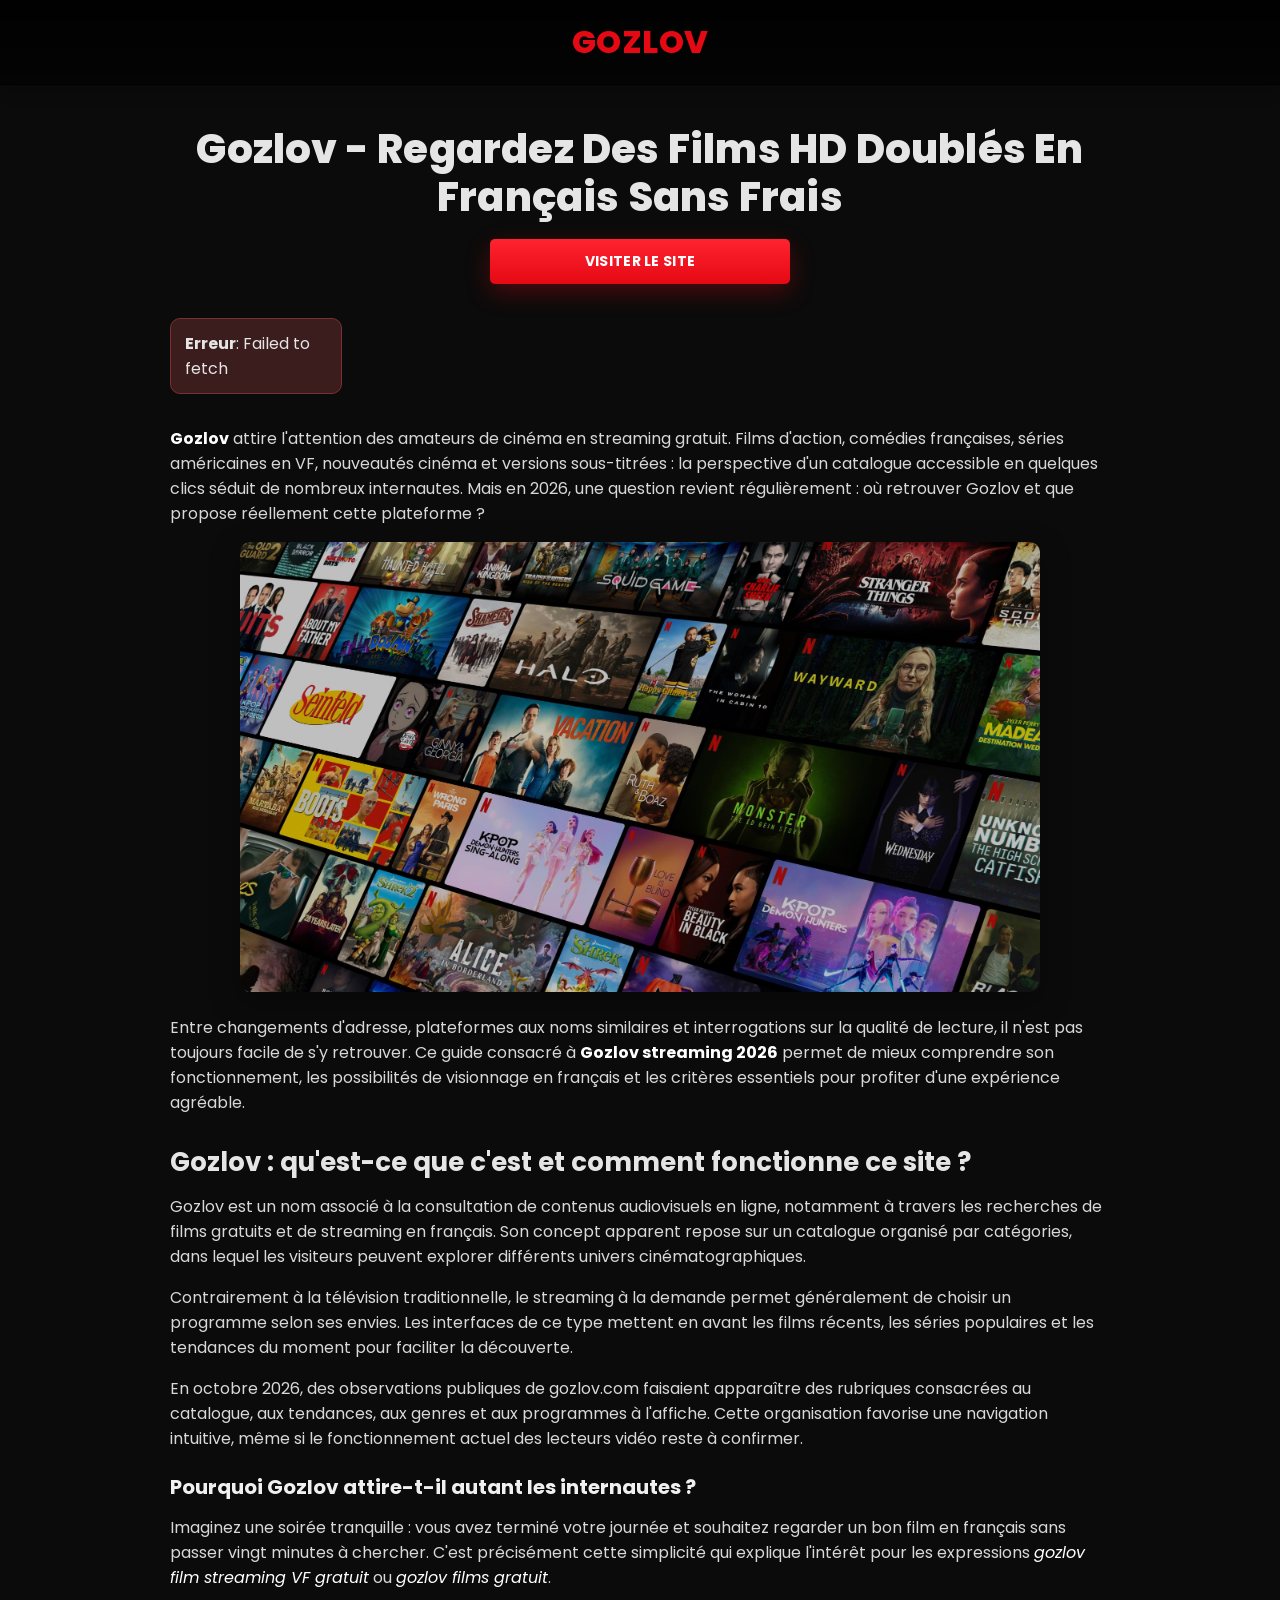
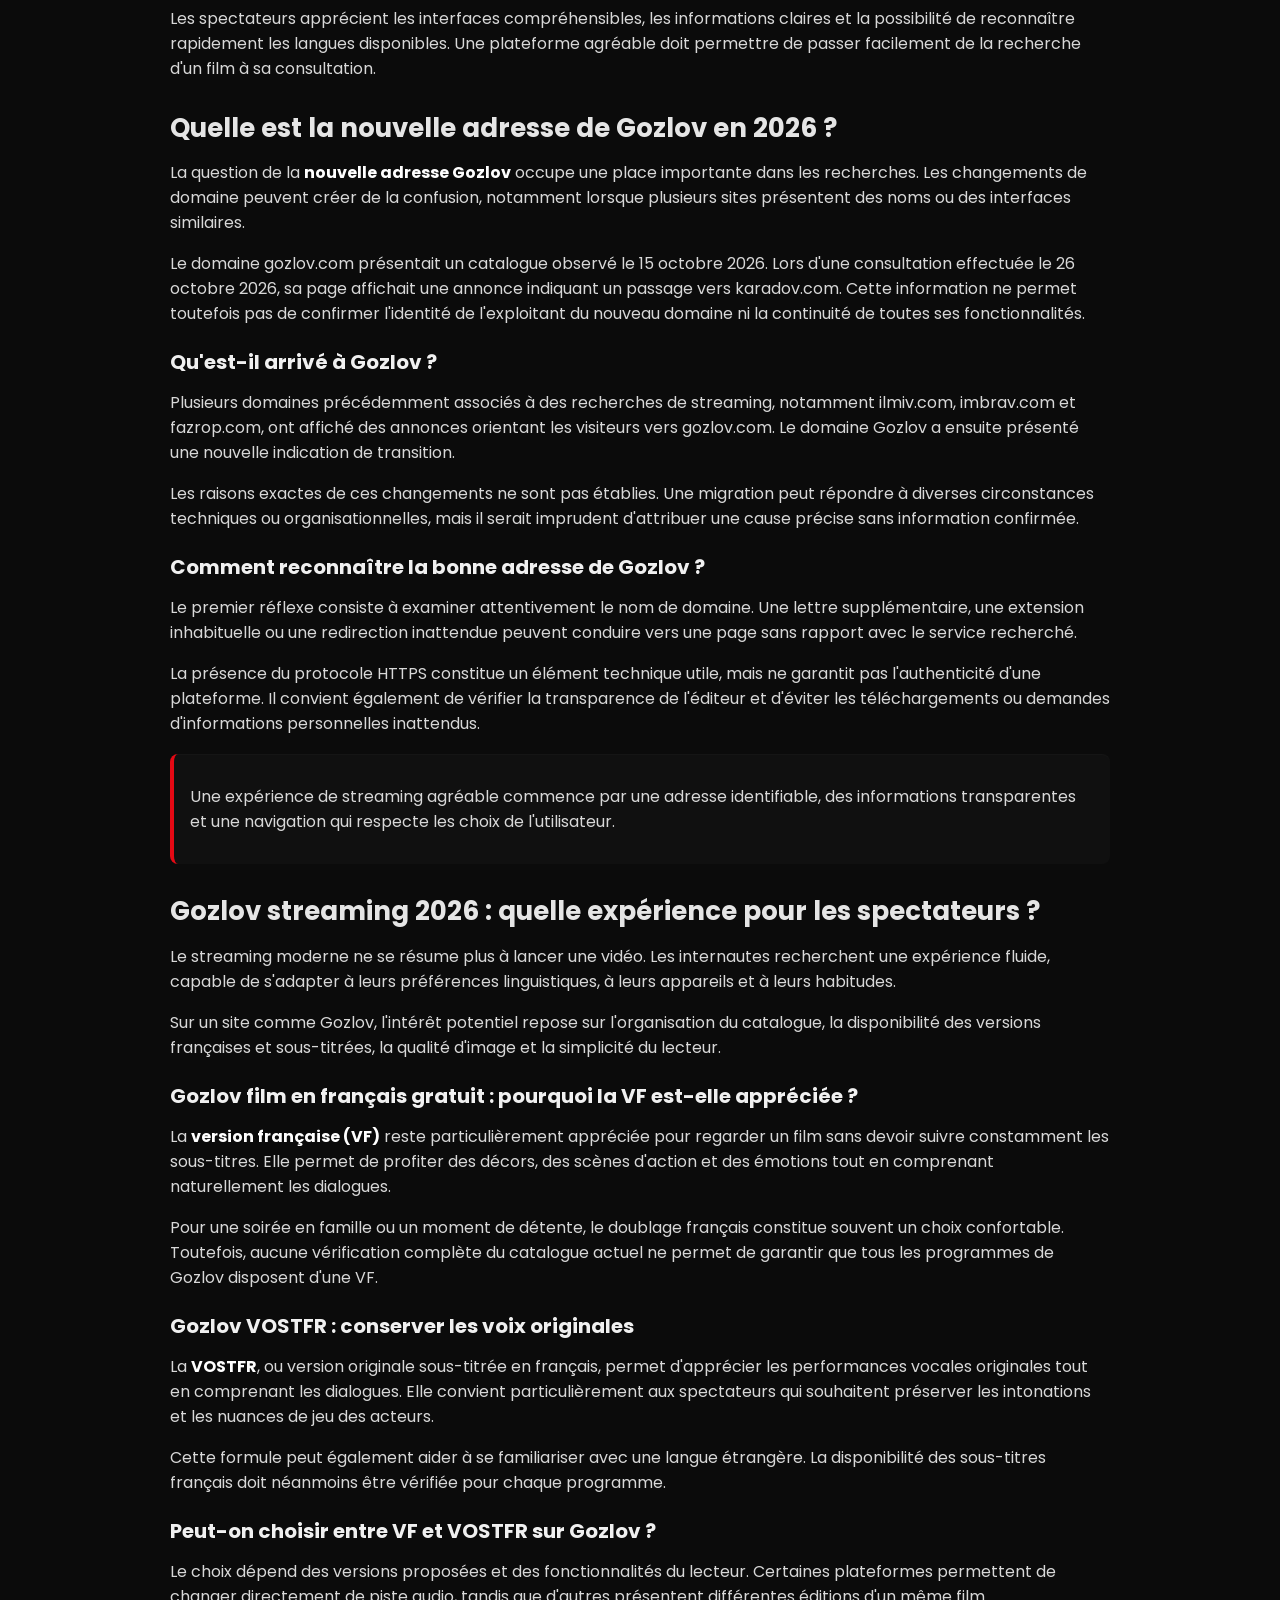
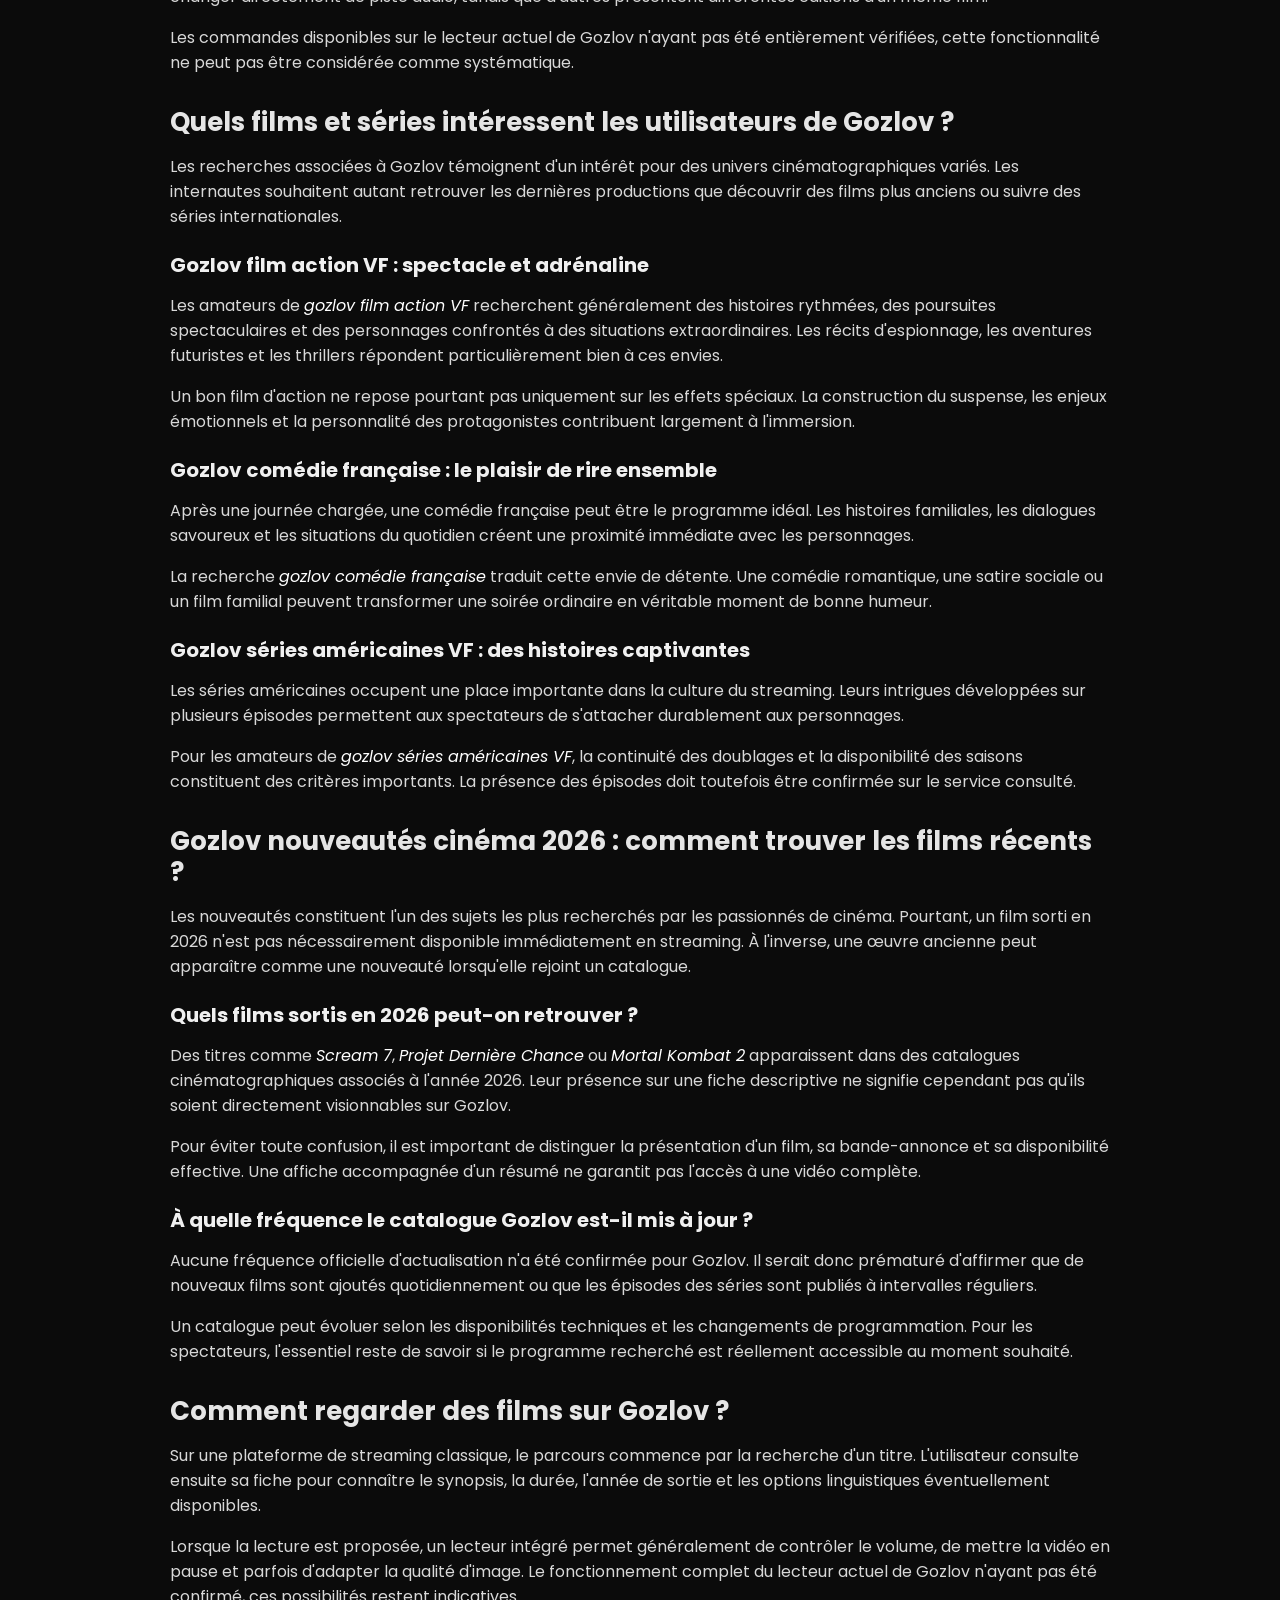
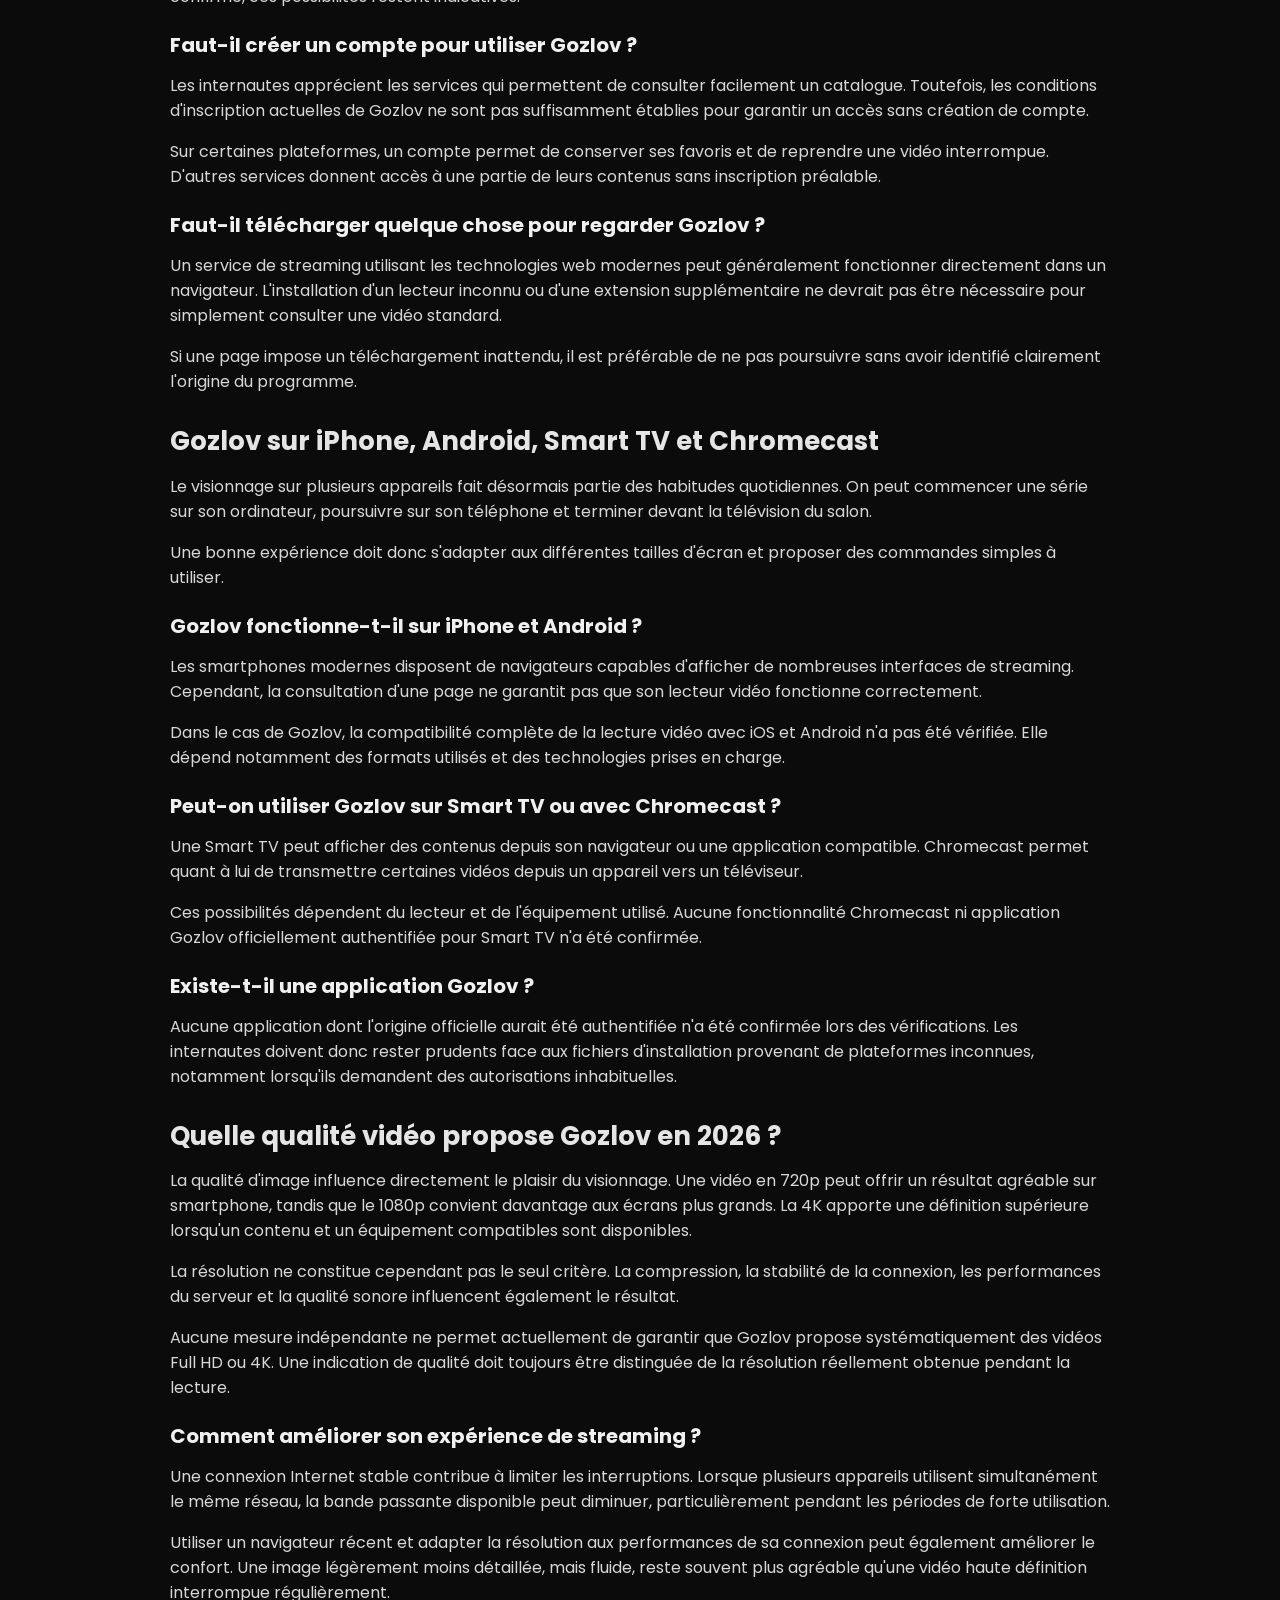
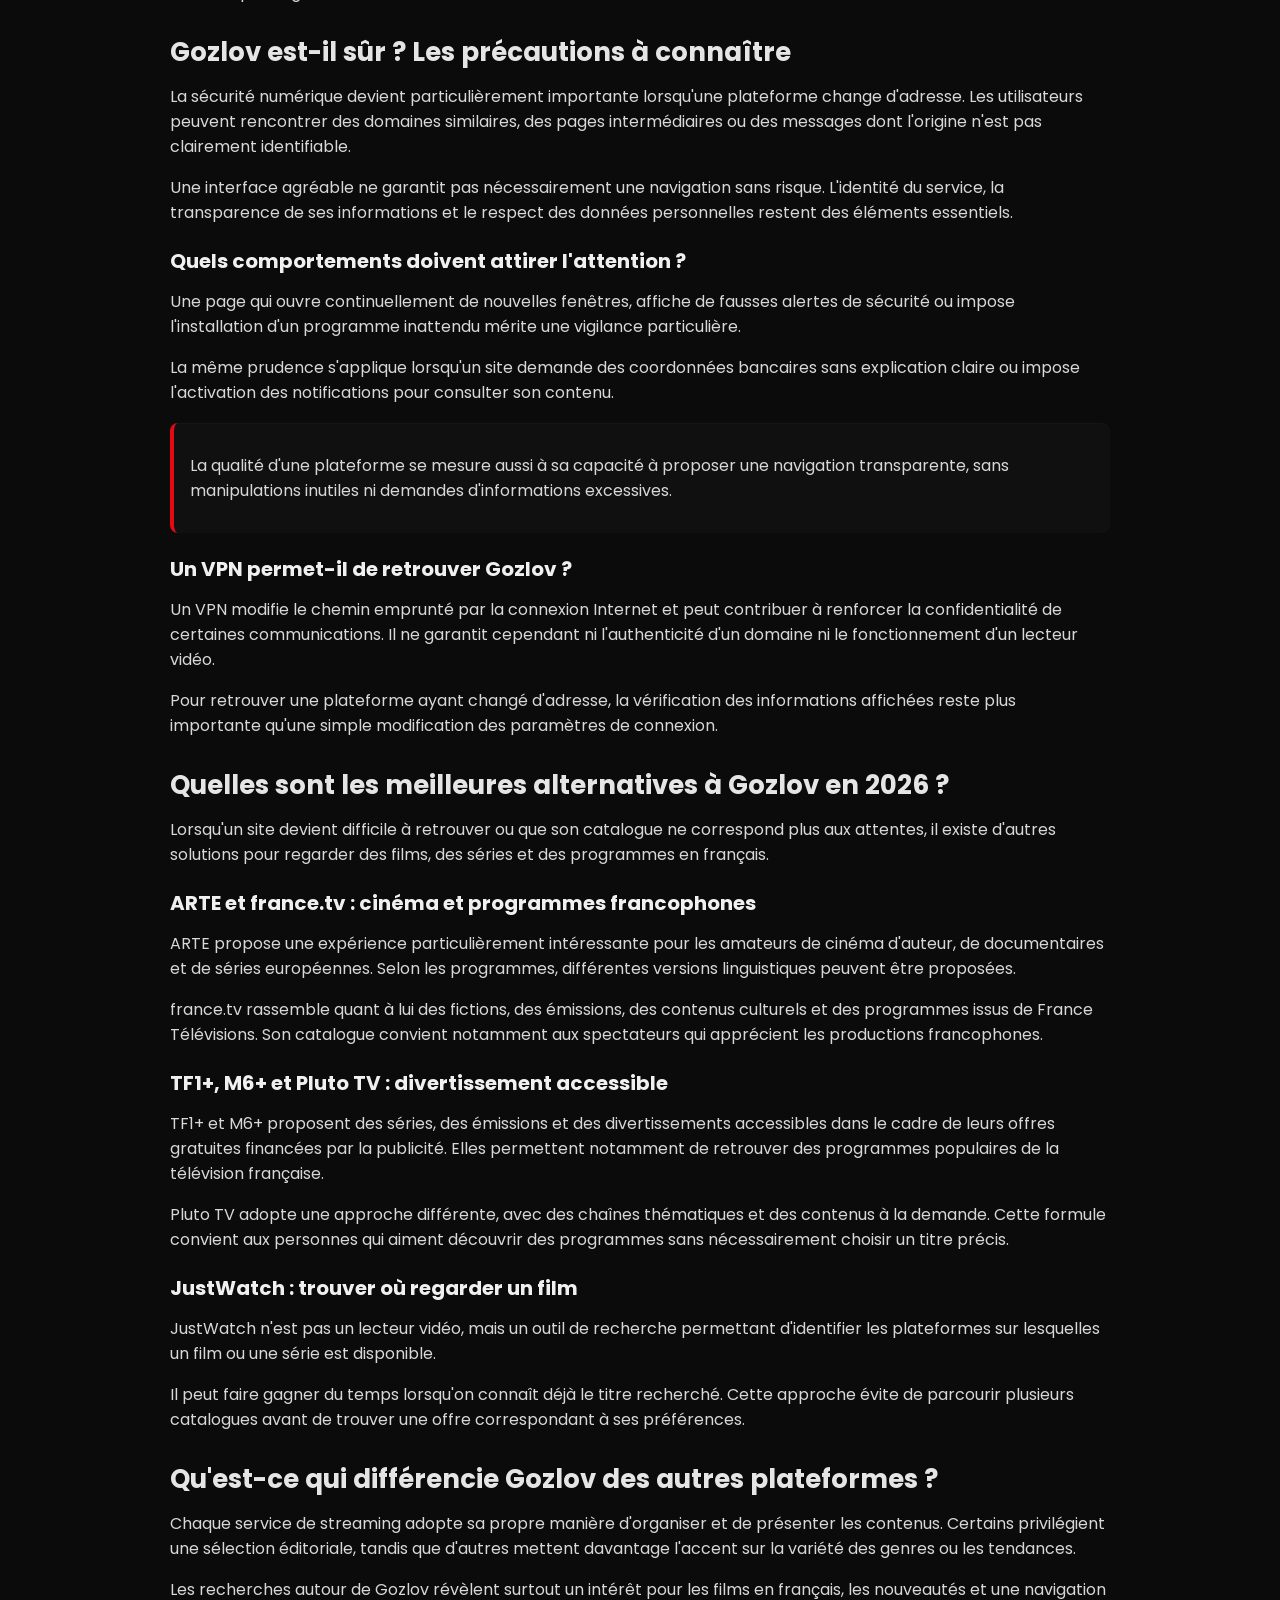
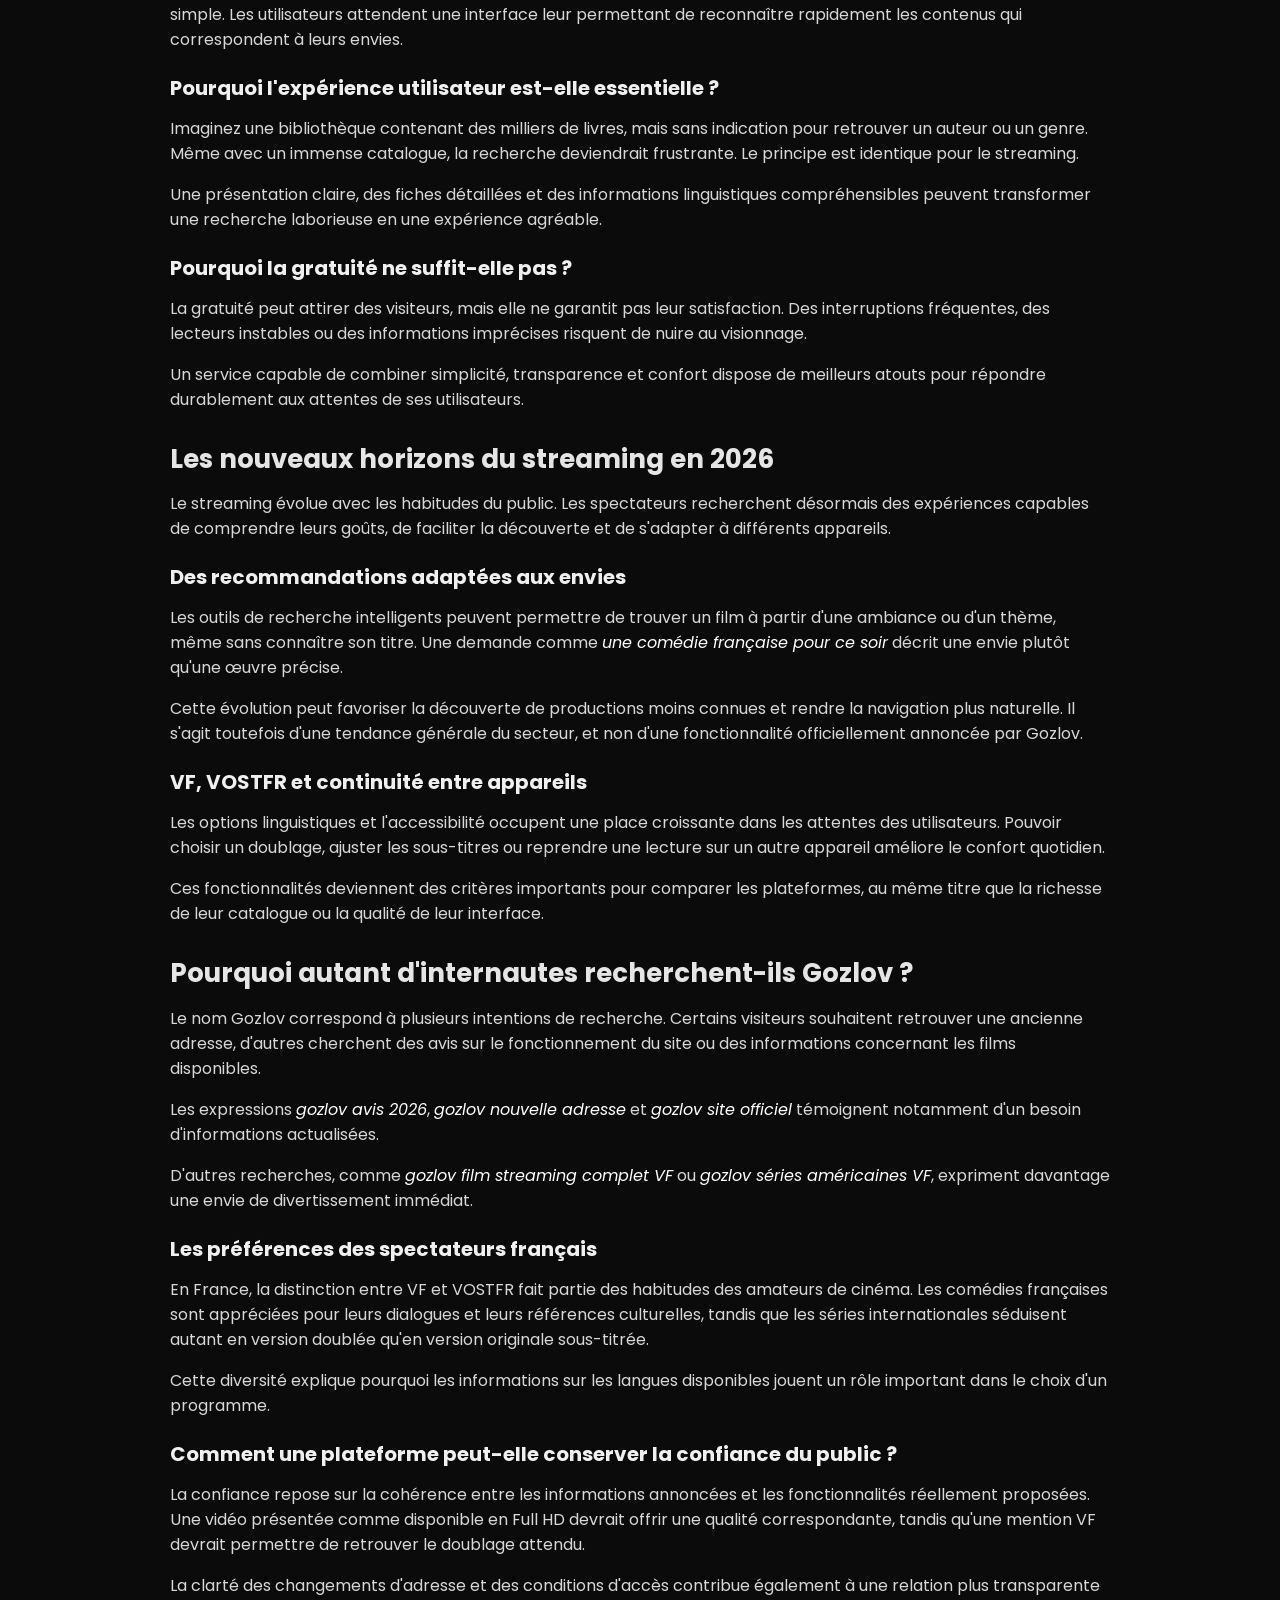
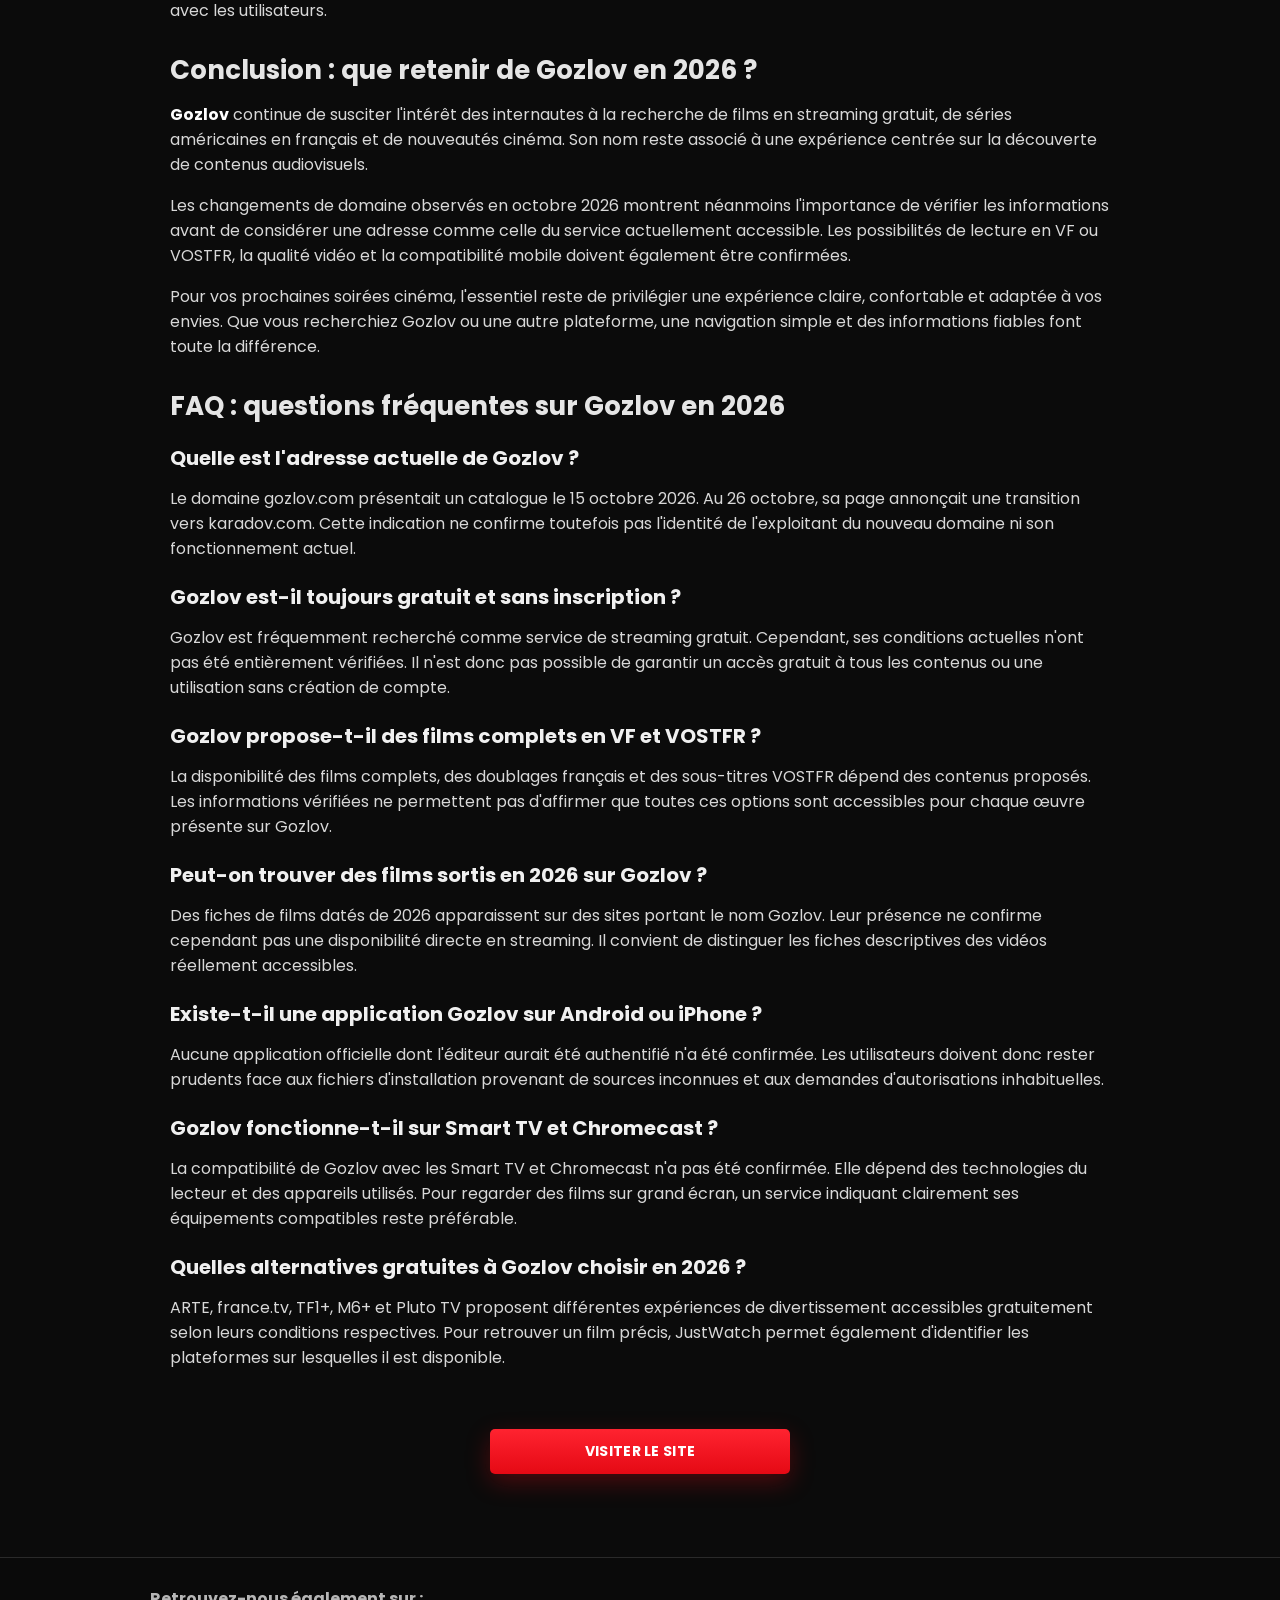
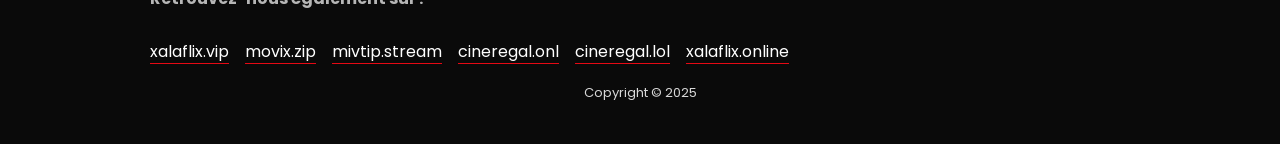
==== gozlov.digital/index.html @ 14b0b1ab "gozlov.digital" ====
<!DOCTYPE html>
<html lang="fr">
<head>
  <meta charset="UTF-8">
  <meta name="viewport" content="width=device-width, initial-scale=1.0">

  <title>Gozlov - Regardez Des Films HD Doublés En Français Sans Frais</title>

    <meta name="description" content="Gozlov en 2026 : nouvelle adresse, films et séries VF/VOSTFR, nouveautés, sécurité et alternatives gratuites. Le guide pour regarder sans mauvaises surprises.">

  <meta name="robots" content="index, follow">
  <link rel="shortcut icon" href="./images/favicon.ico" type="image/x-icon">
  <meta property="og:image" content="./images/banner.jpg">
  <link rel="stylesheet" href="./style.css">
  <script src="./script.js"></script>
  
</head>
<body>
  <header>Gozlov</header>

  <article>

    <h1>Gozlov - Regardez Des Films HD Doublés En Français Sans Frais</h1>

    <div class="btn-hover color-9" onclick="window.open('https://loiflix.cc/fr/', '_blank')">Visiter le site</div>
    
    <main id="grid" aria-live="polite"></main>

<p><strong>Gozlov</strong> attire l'attention des amateurs de cinéma en streaming gratuit. Films d'action, comédies françaises, séries américaines en VF, nouveautés cinéma et versions sous-titrées : la perspective d'un catalogue accessible en quelques clics séduit de nombreux internautes. Mais en 2026, une question revient régulièrement : où retrouver Gozlov et que propose réellement cette plateforme ?</p>

<p style="text-align:center"><img src="./images/banner.jpg" width="800" height="448" alt="banner"></p>

<p>Entre changements d'adresse, plateformes aux noms similaires et interrogations sur la qualité de lecture, il n'est pas toujours facile de s'y retrouver. Ce guide consacré à <strong>Gozlov streaming 2026</strong> permet de mieux comprendre son fonctionnement, les possibilités de visionnage en français et les critères essentiels pour profiter d'une expérience agréable.</p>

<h2>Gozlov : qu'est-ce que c'est et comment fonctionne ce site ?</h2>

<p>Gozlov est un nom associé à la consultation de contenus audiovisuels en ligne, notamment à travers les recherches de films gratuits et de streaming en français. Son concept apparent repose sur un catalogue organisé par catégories, dans lequel les visiteurs peuvent explorer différents univers cinématographiques.</p>

<p>Contrairement à la télévision traditionnelle, le streaming à la demande permet généralement de choisir un programme selon ses envies. Les interfaces de ce type mettent en avant les films récents, les séries populaires et les tendances du moment pour faciliter la découverte.</p>

<p>En octobre 2026, des observations publiques de gozlov.com faisaient apparaître des rubriques consacrées au catalogue, aux tendances, aux genres et aux programmes à l'affiche. Cette organisation favorise une navigation intuitive, même si le fonctionnement actuel des lecteurs vidéo reste à confirmer.</p>

<h3>Pourquoi Gozlov attire-t-il autant les internautes ?</h3>

<p>Imaginez une soirée tranquille : vous avez terminé votre journée et souhaitez regarder un bon film en français sans passer vingt minutes à chercher. C'est précisément cette simplicité qui explique l'intérêt pour les expressions <em>gozlov film streaming VF gratuit</em> ou <em>gozlov films gratuit</em>.</p>

<p>Les spectateurs apprécient les interfaces compréhensibles, les informations claires et la possibilité de reconnaître rapidement les langues disponibles. Une plateforme agréable doit permettre de passer facilement de la recherche d'un film à sa consultation.</p>

<h2>Quelle est la nouvelle adresse de Gozlov en 2026 ?</h2>

<p>La question de la <strong>nouvelle adresse Gozlov</strong> occupe une place importante dans les recherches. Les changements de domaine peuvent créer de la confusion, notamment lorsque plusieurs sites présentent des noms ou des interfaces similaires.</p>

<p>Le domaine gozlov.com présentait un catalogue observé le 15 octobre 2026. Lors d'une consultation effectuée le 26 octobre 2026, sa page affichait une annonce indiquant un passage vers karadov.com. Cette information ne permet toutefois pas de confirmer l'identité de l'exploitant du nouveau domaine ni la continuité de toutes ses fonctionnalités.</p>

<h3>Qu'est-il arrivé à Gozlov ?</h3>

<p>Plusieurs domaines précédemment associés à des recherches de streaming, notamment ilmiv.com, imbrav.com et fazrop.com, ont affiché des annonces orientant les visiteurs vers gozlov.com. Le domaine Gozlov a ensuite présenté une nouvelle indication de transition.</p>

<p>Les raisons exactes de ces changements ne sont pas établies. Une migration peut répondre à diverses circonstances techniques ou organisationnelles, mais il serait imprudent d'attribuer une cause précise sans information confirmée.</p>

<h3>Comment reconnaître la bonne adresse de Gozlov ?</h3>

<p>Le premier réflexe consiste à examiner attentivement le nom de domaine. Une lettre supplémentaire, une extension inhabituelle ou une redirection inattendue peuvent conduire vers une page sans rapport avec le service recherché.</p>

<p>La présence du protocole HTTPS constitue un élément technique utile, mais ne garantit pas l'authenticité d'une plateforme. Il convient également de vérifier la transparence de l'éditeur et d'éviter les téléchargements ou demandes d'informations personnelles inattendus.</p>

<blockquote>
    <p>Une expérience de streaming agréable commence par une adresse identifiable, des informations transparentes et une navigation qui respecte les choix de l'utilisateur.</p>
</blockquote>

<h2>Gozlov streaming 2026 : quelle expérience pour les spectateurs ?</h2>

<p>Le streaming moderne ne se résume plus à lancer une vidéo. Les internautes recherchent une expérience fluide, capable de s'adapter à leurs préférences linguistiques, à leurs appareils et à leurs habitudes.</p>

<p>Sur un site comme Gozlov, l'intérêt potentiel repose sur l'organisation du catalogue, la disponibilité des versions françaises et sous-titrées, la qualité d'image et la simplicité du lecteur.</p>

<h3>Gozlov film en français gratuit : pourquoi la VF est-elle appréciée ?</h3>

<p>La <strong>version française (VF)</strong> reste particulièrement appréciée pour regarder un film sans devoir suivre constamment les sous-titres. Elle permet de profiter des décors, des scènes d'action et des émotions tout en comprenant naturellement les dialogues.</p>

<p>Pour une soirée en famille ou un moment de détente, le doublage français constitue souvent un choix confortable. Toutefois, aucune vérification complète du catalogue actuel ne permet de garantir que tous les programmes de Gozlov disposent d'une VF.</p>

<h3>Gozlov VOSTFR : conserver les voix originales</h3>

<p>La <strong>VOSTFR</strong>, ou version originale sous-titrée en français, permet d'apprécier les performances vocales originales tout en comprenant les dialogues. Elle convient particulièrement aux spectateurs qui souhaitent préserver les intonations et les nuances de jeu des acteurs.</p>

<p>Cette formule peut également aider à se familiariser avec une langue étrangère. La disponibilité des sous-titres français doit néanmoins être vérifiée pour chaque programme.</p>

<h3>Peut-on choisir entre VF et VOSTFR sur Gozlov ?</h3>

<p>Le choix dépend des versions proposées et des fonctionnalités du lecteur. Certaines plateformes permettent de changer directement de piste audio, tandis que d'autres présentent différentes éditions d'un même film.</p>

<p>Les commandes disponibles sur le lecteur actuel de Gozlov n'ayant pas été entièrement vérifiées, cette fonctionnalité ne peut pas être considérée comme systématique.</p>

<h2>Quels films et séries intéressent les utilisateurs de Gozlov ?</h2>

<p>Les recherches associées à Gozlov témoignent d'un intérêt pour des univers cinématographiques variés. Les internautes souhaitent autant retrouver les dernières productions que découvrir des films plus anciens ou suivre des séries internationales.</p>

<h3>Gozlov film action VF : spectacle et adrénaline</h3>

<p>Les amateurs de <em>gozlov film action VF</em> recherchent généralement des histoires rythmées, des poursuites spectaculaires et des personnages confrontés à des situations extraordinaires. Les récits d'espionnage, les aventures futuristes et les thrillers répondent particulièrement bien à ces envies.</p>

<p>Un bon film d'action ne repose pourtant pas uniquement sur les effets spéciaux. La construction du suspense, les enjeux émotionnels et la personnalité des protagonistes contribuent largement à l'immersion.</p>

<h3>Gozlov comédie française : le plaisir de rire ensemble</h3>

<p>Après une journée chargée, une comédie française peut être le programme idéal. Les histoires familiales, les dialogues savoureux et les situations du quotidien créent une proximité immédiate avec les personnages.</p>

<p>La recherche <em>gozlov comédie française</em> traduit cette envie de détente. Une comédie romantique, une satire sociale ou un film familial peuvent transformer une soirée ordinaire en véritable moment de bonne humeur.</p>

<h3>Gozlov séries américaines VF : des histoires captivantes</h3>

<p>Les séries américaines occupent une place importante dans la culture du streaming. Leurs intrigues développées sur plusieurs épisodes permettent aux spectateurs de s'attacher durablement aux personnages.</p>

<p>Pour les amateurs de <em>gozlov séries américaines VF</em>, la continuité des doublages et la disponibilité des saisons constituent des critères importants. La présence des épisodes doit toutefois être confirmée sur le service consulté.</p>

<h2>Gozlov nouveautés cinéma 2026 : comment trouver les films récents ?</h2>

<p>Les nouveautés constituent l'un des sujets les plus recherchés par les passionnés de cinéma. Pourtant, un film sorti en 2026 n'est pas nécessairement disponible immédiatement en streaming. À l'inverse, une œuvre ancienne peut apparaître comme une nouveauté lorsqu'elle rejoint un catalogue.</p>

<h3>Quels films sortis en 2026 peut-on retrouver ?</h3>

<p>Des titres comme <em>Scream 7</em>, <em>Projet Dernière Chance</em> ou <em>Mortal Kombat 2</em> apparaissent dans des catalogues cinématographiques associés à l'année 2026. Leur présence sur une fiche descriptive ne signifie cependant pas qu'ils soient directement visionnables sur Gozlov.</p>

<p>Pour éviter toute confusion, il est important de distinguer la présentation d'un film, sa bande-annonce et sa disponibilité effective. Une affiche accompagnée d'un résumé ne garantit pas l'accès à une vidéo complète.</p>

<h3>À quelle fréquence le catalogue Gozlov est-il mis à jour ?</h3>

<p>Aucune fréquence officielle d'actualisation n'a été confirmée pour Gozlov. Il serait donc prématuré d'affirmer que de nouveaux films sont ajoutés quotidiennement ou que les épisodes des séries sont publiés à intervalles réguliers.</p>

<p>Un catalogue peut évoluer selon les disponibilités techniques et les changements de programmation. Pour les spectateurs, l'essentiel reste de savoir si le programme recherché est réellement accessible au moment souhaité.</p>

<h2>Comment regarder des films sur Gozlov ?</h2>

<p>Sur une plateforme de streaming classique, le parcours commence par la recherche d'un titre. L'utilisateur consulte ensuite sa fiche pour connaître le synopsis, la durée, l'année de sortie et les options linguistiques éventuellement disponibles.</p>

<p>Lorsque la lecture est proposée, un lecteur intégré permet généralement de contrôler le volume, de mettre la vidéo en pause et parfois d'adapter la qualité d'image. Le fonctionnement complet du lecteur actuel de Gozlov n'ayant pas été confirmé, ces possibilités restent indicatives.</p>

<h3>Faut-il créer un compte pour utiliser Gozlov ?</h3>

<p>Les internautes apprécient les services qui permettent de consulter facilement un catalogue. Toutefois, les conditions d'inscription actuelles de Gozlov ne sont pas suffisamment établies pour garantir un accès sans création de compte.</p>

<p>Sur certaines plateformes, un compte permet de conserver ses favoris et de reprendre une vidéo interrompue. D'autres services donnent accès à une partie de leurs contenus sans inscription préalable.</p>

<h3>Faut-il télécharger quelque chose pour regarder Gozlov ?</h3>

<p>Un service de streaming utilisant les technologies web modernes peut généralement fonctionner directement dans un navigateur. L'installation d'un lecteur inconnu ou d'une extension supplémentaire ne devrait pas être nécessaire pour simplement consulter une vidéo standard.</p>

<p>Si une page impose un téléchargement inattendu, il est préférable de ne pas poursuivre sans avoir identifié clairement l'origine du programme.</p>

<h2>Gozlov sur iPhone, Android, Smart TV et Chromecast</h2>

<p>Le visionnage sur plusieurs appareils fait désormais partie des habitudes quotidiennes. On peut commencer une série sur son ordinateur, poursuivre sur son téléphone et terminer devant la télévision du salon.</p>

<p>Une bonne expérience doit donc s'adapter aux différentes tailles d'écran et proposer des commandes simples à utiliser.</p>

<h3>Gozlov fonctionne-t-il sur iPhone et Android ?</h3>

<p>Les smartphones modernes disposent de navigateurs capables d'afficher de nombreuses interfaces de streaming. Cependant, la consultation d'une page ne garantit pas que son lecteur vidéo fonctionne correctement.</p>

<p>Dans le cas de Gozlov, la compatibilité complète de la lecture vidéo avec iOS et Android n'a pas été vérifiée. Elle dépend notamment des formats utilisés et des technologies prises en charge.</p>

<h3>Peut-on utiliser Gozlov sur Smart TV ou avec Chromecast ?</h3>

<p>Une Smart TV peut afficher des contenus depuis son navigateur ou une application compatible. Chromecast permet quant à lui de transmettre certaines vidéos depuis un appareil vers un téléviseur.</p>

<p>Ces possibilités dépendent du lecteur et de l'équipement utilisé. Aucune fonctionnalité Chromecast ni application Gozlov officiellement authentifiée pour Smart TV n'a été confirmée.</p>

<h3>Existe-t-il une application Gozlov ?</h3>

<p>Aucune application dont l'origine officielle aurait été authentifiée n'a été confirmée lors des vérifications. Les internautes doivent donc rester prudents face aux fichiers d'installation provenant de plateformes inconnues, notamment lorsqu'ils demandent des autorisations inhabituelles.</p>

<h2>Quelle qualité vidéo propose Gozlov en 2026 ?</h2>

<p>La qualité d'image influence directement le plaisir du visionnage. Une vidéo en 720p peut offrir un résultat agréable sur smartphone, tandis que le 1080p convient davantage aux écrans plus grands. La 4K apporte une définition supérieure lorsqu'un contenu et un équipement compatibles sont disponibles.</p>

<p>La résolution ne constitue cependant pas le seul critère. La compression, la stabilité de la connexion, les performances du serveur et la qualité sonore influencent également le résultat.</p>

<p>Aucune mesure indépendante ne permet actuellement de garantir que Gozlov propose systématiquement des vidéos Full HD ou 4K. Une indication de qualité doit toujours être distinguée de la résolution réellement obtenue pendant la lecture.</p>

<h3>Comment améliorer son expérience de streaming ?</h3>

<p>Une connexion Internet stable contribue à limiter les interruptions. Lorsque plusieurs appareils utilisent simultanément le même réseau, la bande passante disponible peut diminuer, particulièrement pendant les périodes de forte utilisation.</p>

<p>Utiliser un navigateur récent et adapter la résolution aux performances de sa connexion peut également améliorer le confort. Une image légèrement moins détaillée, mais fluide, reste souvent plus agréable qu'une vidéo haute définition interrompue régulièrement.</p>

<h2>Gozlov est-il sûr ? Les précautions à connaître</h2>

<p>La sécurité numérique devient particulièrement importante lorsqu'une plateforme change d'adresse. Les utilisateurs peuvent rencontrer des domaines similaires, des pages intermédiaires ou des messages dont l'origine n'est pas clairement identifiable.</p>

<p>Une interface agréable ne garantit pas nécessairement une navigation sans risque. L'identité du service, la transparence de ses informations et le respect des données personnelles restent des éléments essentiels.</p>

<h3>Quels comportements doivent attirer l'attention ?</h3>

<p>Une page qui ouvre continuellement de nouvelles fenêtres, affiche de fausses alertes de sécurité ou impose l'installation d'un programme inattendu mérite une vigilance particulière.</p>

<p>La même prudence s'applique lorsqu'un site demande des coordonnées bancaires sans explication claire ou impose l'activation des notifications pour consulter son contenu.</p>

<blockquote>
    <p>La qualité d'une plateforme se mesure aussi à sa capacité à proposer une navigation transparente, sans manipulations inutiles ni demandes d'informations excessives.</p>
</blockquote>

<h3>Un VPN permet-il de retrouver Gozlov ?</h3>

<p>Un VPN modifie le chemin emprunté par la connexion Internet et peut contribuer à renforcer la confidentialité de certaines communications. Il ne garantit cependant ni l'authenticité d'un domaine ni le fonctionnement d'un lecteur vidéo.</p>

<p>Pour retrouver une plateforme ayant changé d'adresse, la vérification des informations affichées reste plus importante qu'une simple modification des paramètres de connexion.</p>

<h2>Quelles sont les meilleures alternatives à Gozlov en 2026 ?</h2>

<p>Lorsqu'un site devient difficile à retrouver ou que son catalogue ne correspond plus aux attentes, il existe d'autres solutions pour regarder des films, des séries et des programmes en français.</p>

<h3>ARTE et france.tv : cinéma et programmes francophones</h3>

<p>ARTE propose une expérience particulièrement intéressante pour les amateurs de cinéma d'auteur, de documentaires et de séries européennes. Selon les programmes, différentes versions linguistiques peuvent être proposées.</p>

<p>france.tv rassemble quant à lui des fictions, des émissions, des contenus culturels et des programmes issus de France Télévisions. Son catalogue convient notamment aux spectateurs qui apprécient les productions francophones.</p>

<h3>TF1+, M6+ et Pluto TV : divertissement accessible</h3>

<p>TF1+ et M6+ proposent des séries, des émissions et des divertissements accessibles dans le cadre de leurs offres gratuites financées par la publicité. Elles permettent notamment de retrouver des programmes populaires de la télévision française.</p>

<p>Pluto TV adopte une approche différente, avec des chaînes thématiques et des contenus à la demande. Cette formule convient aux personnes qui aiment découvrir des programmes sans nécessairement choisir un titre précis.</p>

<h3>JustWatch : trouver où regarder un film</h3>

<p>JustWatch n'est pas un lecteur vidéo, mais un outil de recherche permettant d'identifier les plateformes sur lesquelles un film ou une série est disponible.</p>

<p>Il peut faire gagner du temps lorsqu'on connaît déjà le titre recherché. Cette approche évite de parcourir plusieurs catalogues avant de trouver une offre correspondant à ses préférences.</p>

<h2>Qu'est-ce qui différencie Gozlov des autres plateformes ?</h2>

<p>Chaque service de streaming adopte sa propre manière d'organiser et de présenter les contenus. Certains privilégient une sélection éditoriale, tandis que d'autres mettent davantage l'accent sur la variété des genres ou les tendances.</p>

<p>Les recherches autour de Gozlov révèlent surtout un intérêt pour les films en français, les nouveautés et une navigation simple. Les utilisateurs attendent une interface leur permettant de reconnaître rapidement les contenus qui correspondent à leurs envies.</p>

<h3>Pourquoi l'expérience utilisateur est-elle essentielle ?</h3>

<p>Imaginez une bibliothèque contenant des milliers de livres, mais sans indication pour retrouver un auteur ou un genre. Même avec un immense catalogue, la recherche deviendrait frustrante. Le principe est identique pour le streaming.</p>

<p>Une présentation claire, des fiches détaillées et des informations linguistiques compréhensibles peuvent transformer une recherche laborieuse en une expérience agréable.</p>

<h3>Pourquoi la gratuité ne suffit-elle pas ?</h3>

<p>La gratuité peut attirer des visiteurs, mais elle ne garantit pas leur satisfaction. Des interruptions fréquentes, des lecteurs instables ou des informations imprécises risquent de nuire au visionnage.</p>

<p>Un service capable de combiner simplicité, transparence et confort dispose de meilleurs atouts pour répondre durablement aux attentes de ses utilisateurs.</p>

<h2>Les nouveaux horizons du streaming en 2026</h2>

<p>Le streaming évolue avec les habitudes du public. Les spectateurs recherchent désormais des expériences capables de comprendre leurs goûts, de faciliter la découverte et de s'adapter à différents appareils.</p>

<h3>Des recommandations adaptées aux envies</h3>

<p>Les outils de recherche intelligents peuvent permettre de trouver un film à partir d'une ambiance ou d'un thème, même sans connaître son titre. Une demande comme <em>une comédie française pour ce soir</em> décrit une envie plutôt qu'une œuvre précise.</p>

<p>Cette évolution peut favoriser la découverte de productions moins connues et rendre la navigation plus naturelle. Il s'agit toutefois d'une tendance générale du secteur, et non d'une fonctionnalité officiellement annoncée par Gozlov.</p>

<h3>VF, VOSTFR et continuité entre appareils</h3>

<p>Les options linguistiques et l'accessibilité occupent une place croissante dans les attentes des utilisateurs. Pouvoir choisir un doublage, ajuster les sous-titres ou reprendre une lecture sur un autre appareil améliore le confort quotidien.</p>

<p>Ces fonctionnalités deviennent des critères importants pour comparer les plateformes, au même titre que la richesse de leur catalogue ou la qualité de leur interface.</p>

<h2>Pourquoi autant d'internautes recherchent-ils Gozlov ?</h2>

<p>Le nom Gozlov correspond à plusieurs intentions de recherche. Certains visiteurs souhaitent retrouver une ancienne adresse, d'autres cherchent des avis sur le fonctionnement du site ou des informations concernant les films disponibles.</p>

<p>Les expressions <em>gozlov avis 2026</em>, <em>gozlov nouvelle adresse</em> et <em>gozlov site officiel</em> témoignent notamment d'un besoin d'informations actualisées.</p>

<p>D'autres recherches, comme <em>gozlov film streaming complet VF</em> ou <em>gozlov séries américaines VF</em>, expriment davantage une envie de divertissement immédiat.</p>

<h3>Les préférences des spectateurs français</h3>

<p>En France, la distinction entre VF et VOSTFR fait partie des habitudes des amateurs de cinéma. Les comédies françaises sont appréciées pour leurs dialogues et leurs références culturelles, tandis que les séries internationales séduisent autant en version doublée qu'en version originale sous-titrée.</p>

<p>Cette diversité explique pourquoi les informations sur les langues disponibles jouent un rôle important dans le choix d'un programme.</p>

<h3>Comment une plateforme peut-elle conserver la confiance du public ?</h3>

<p>La confiance repose sur la cohérence entre les informations annoncées et les fonctionnalités réellement proposées. Une vidéo présentée comme disponible en Full HD devrait offrir une qualité correspondante, tandis qu'une mention VF devrait permettre de retrouver le doublage attendu.</p>

<p>La clarté des changements d'adresse et des conditions d'accès contribue également à une relation plus transparente avec les utilisateurs.</p>

<h2>Conclusion : que retenir de Gozlov en 2026 ?</h2>

<p><strong>Gozlov</strong> continue de susciter l'intérêt des internautes à la recherche de films en streaming gratuit, de séries américaines en français et de nouveautés cinéma. Son nom reste associé à une expérience centrée sur la découverte de contenus audiovisuels.</p>

<p>Les changements de domaine observés en octobre 2026 montrent néanmoins l'importance de vérifier les informations avant de considérer une adresse comme celle du service actuellement accessible. Les possibilités de lecture en VF ou VOSTFR, la qualité vidéo et la compatibilité mobile doivent également être confirmées.</p>

<p>Pour vos prochaines soirées cinéma, l'essentiel reste de privilégier une expérience claire, confortable et adaptée à vos envies. Que vous recherchiez Gozlov ou une autre plateforme, une navigation simple et des informations fiables font toute la différence.</p>

<h2>FAQ : questions fréquentes sur Gozlov en 2026</h2>

<h3>Quelle est l'adresse actuelle de Gozlov ?</h3>

<p>Le domaine gozlov.com présentait un catalogue le 15 octobre 2026. Au 26 octobre, sa page annonçait une transition vers karadov.com. Cette indication ne confirme toutefois pas l'identité de l'exploitant du nouveau domaine ni son fonctionnement actuel.</p>

<h3>Gozlov est-il toujours gratuit et sans inscription ?</h3>

<p>Gozlov est fréquemment recherché comme service de streaming gratuit. Cependant, ses conditions actuelles n'ont pas été entièrement vérifiées. Il n'est donc pas possible de garantir un accès gratuit à tous les contenus ou une utilisation sans création de compte.</p>

<h3>Gozlov propose-t-il des films complets en VF et VOSTFR ?</h3>

<p>La disponibilité des films complets, des doublages français et des sous-titres VOSTFR dépend des contenus proposés. Les informations vérifiées ne permettent pas d'affirmer que toutes ces options sont accessibles pour chaque œuvre présente sur Gozlov.</p>

<h3>Peut-on trouver des films sortis en 2026 sur Gozlov ?</h3>

<p>Des fiches de films datés de 2026 apparaissent sur des sites portant le nom Gozlov. Leur présence ne confirme cependant pas une disponibilité directe en streaming. Il convient de distinguer les fiches descriptives des vidéos réellement accessibles.</p>

<h3>Existe-t-il une application Gozlov sur Android ou iPhone ?</h3>

<p>Aucune application officielle dont l'éditeur aurait été authentifié n'a été confirmée. Les utilisateurs doivent donc rester prudents face aux fichiers d'installation provenant de sources inconnues et aux demandes d'autorisations inhabituelles.</p>

<h3>Gozlov fonctionne-t-il sur Smart TV et Chromecast ?</h3>

<p>La compatibilité de Gozlov avec les Smart TV et Chromecast n'a pas été confirmée. Elle dépend des technologies du lecteur et des appareils utilisés. Pour regarder des films sur grand écran, un service indiquant clairement ses équipements compatibles reste préférable.</p>

<h3>Quelles alternatives gratuites à Gozlov choisir en 2026 ?</h3>

<p>ARTE, france.tv, TF1+, M6+ et Pluto TV proposent différentes expériences de divertissement accessibles gratuitement selon leurs conditions respectives. Pour retrouver un film précis, JustWatch permet également d'identifier les plateformes sur lesquelles il est disponible.</p>

    <br>
    <div class="btn-hover color-9" onclick="window.open('https://loiflix.cc/fr/', '_blank')">Visiter le site</div>
    <br>
  </article>
  <footer>
    <div class="wrap list-footer">
      <b>Retrouvez-nous également sur :</b>
      <ul>
        <li><a href="https://xalaflix.vip/">xalaflix.vip</a></li>
        <li><a href="https://movix.zip/">movix.zip</a></li>
        <li><a href="https://mivtip.stream/">mivtip.stream</a></li>
        <li><a href="https://cineregal.onl/">cineregal.onl</a></li>
        <li><a href="https://cineregal.lol/">cineregal.lol</a></li>
        <li><a href="https://xalaflix.online/">xalaflix.online</a></li>
      </ul>
    </div>

    <p>Copyright © 2025</p>
  </footer>
</body>
</html>
---- gozlov.digital/style.css ----
/* Base */
 @import url('https://fonts.googleapis.com/css2?family=Poppins:ital,wght@0,100;0,200;0,300;0,400;0,500;0,600;0,700;0,800;0,900;1,100;1,200;1,300;1,400;1,500;1,600;1,700;1,800;1,900&display=swap');

    
:root { --red:#e50914; --bg:#0b0b0b; --panel:#141414; --muted:rgba(255,255,255,0.7); --line:#2a2a2a; }
* { box-sizing: border-box; }
html, body { margin:0; padding:0; }
body {
  background: radial-gradient(1200px 600px at 20% -10%, #1a1a1a 0%, #0d0d0d 40%, var(--bg) 100%);
  color:#e5e5e5;
  font-family: "Poppins", sans-serif;
}

/* Header */
header {
    position: sticky;
    top: 0;
    z-index: 10;
    background: linear-gradient(180deg, rgba(0, 0, 0, .9), rgba(0, 0, 0, .6));
    color: var(--red);
    font-weight: 800;
    letter-spacing: .5px;
    text-transform: lowercase;
    padding: 18px 24px;
    border-bottom: 1px solid #000;
    box-shadow: 0 2px 16px rgba(0, 0, 0, .35);
    text-align: center;
    font-size: xx-large;
    text-transform: uppercase;
}

/* Layout */
article { max-width: 980px; margin: 40px auto; padding: 0 20px; }
footer { border-top:1px solid var(--line); background:#0a0a0a; color:var(--muted); padding:28px 20px; }
footer p {
    text-align: center;
    font-size: small;
}
/* Typography */
h1,h2,h3 { line-height:1.2; margin: 24px 0 12px; }
h1 { font-size: clamp(28px, 4vw, 40px); font-weight:800; letter-spacing:.2px; text-align: center;}
h2 { font-size: clamp(20px, 3vw, 26px); margin-top:32px; }
h3 { font-size: clamp(18px, 2.5vw, 20px); color:#f0f0f0; }
p, li { color:#d8d8d8; }
em, strong { color:#fff; }
a { color:#fff; text-decoration: none; border-bottom:1px solid transparent; transition:.2s ease; }
a:hover { color:#fff; border-bottom-color: var(--red); }

/* Images */
article img { max-width:100%; height:auto; border-radius:10px; box-shadow:0 10px 30px rgba(0,0,0,.35); }

/* Button */
.btn-hover.color-9 {
display: flex
;
    margin: 18px auto;
    padding: 12px 22px;
    border-radius: 5px;
    background: linear-gradient(180deg, #ff2330, var(--red));
    color: #fff;
    font-weight: 700;
    letter-spacing: .3px;
    text-transform: uppercase;
    font-size: 14px;
    border: none;
    cursor: pointer;
    box-shadow: 0 8px 24px rgba(229, 9, 20, .3);
    transform: translateY(0);
    transition: transform .15s 
ease, box-shadow .15s 
ease, opacity .2s 
ease;
    max-width: 300px;
    /* text-align: center; */
    justify-content: center;
}
.btn-hover.color-9:hover { transform: translateY(-1px); box-shadow:0 12px 28px rgba(229,9,20,.45); opacity:.95; }

/* Tables */
.table-responsive { width:100%; overflow-x:auto; background: transparent; border-radius:12px; }
table { width:100%; border-collapse: collapse; background: var(--panel); border:1px solid var(--line); border-radius:12px; overflow:hidden; }
thead th {
  background: linear-gradient(180deg, #181818, #121212);
  color:#fff; font-weight:700; text-align:left; white-space:nowrap;
}
th, td { padding:12px 14px; border-bottom:1px solid var(--line); }
tbody tr:hover { background:#171717; }

/* Blockquotes */
blockquote {
  margin:18px 0; padding:14px 16px; background:#101010; color:#eaeaea;
  border-left:4px solid var(--red); border-radius:8px;
  box-shadow: inset 0 1px 0 rgba(255,255,255,.02);
}

/* Lists */
ul { padding-left:20px; }
ul li { margin:6px 0; }

/* Footer links layout */
.wrap.list-footer { max-width:980px; margin:0 auto; }
.wrap.list-footer ul { list-style:none; padding:10px 0 0; margin:12px 0 0; display:flex; flex-wrap:wrap; gap:10px 16px; }
.wrap.list-footer li a { color:#fff; border-bottom-color: var(--red); }

/* Meta polish */
meta, title { color:inherit; } /* harmless no-op for consistency */
hr { border:0; height:1px; background: var(--line); }

/* Small screens */
@media (max-width: 600px) {
  header { padding:14px 16px; }
  article { margin:28px auto; }
  th, td { padding:10px 12px; }
  .btn-hover.color-9 { width:100%; text-align:center; }
}



#grid{
  display:grid;
  gap: 20px;
  grid-template-columns: repeat(auto-fill,minmax(172px,1fr));
  }
  .card{background:#151922;border-radius:12px;overflow:hidden;box-shadow:0 6px 20px rgba(0,0,0,.22);padding: 0;border-radius: 12px;}
  .poster{width:100%;aspect-ratio:2/3;object-fit:cover;background:#0a0d12;border-radius: 0;}
  .meta{padding:10px 12px;display:grid;gap:6px}
  .title{color: #fff;display: -webkit-box;overflow: hidden;-webkit-box-orient: vertical;-webkit-line-clamp: 1;}
  .badges{font-size:.9rem;opacity:.9;display:flex;gap:6px;align-items:center;justify-content: space-between;color: #9b9595;}
  .overview{font-size:.9rem;opacity:.85;display:-webkit-box;-webkit-line-clamp:4;-webkit-box-orient:vertical;overflow:hidden}
  .err{max-width:780px;margin:16px auto;padding:12px 14px;background:#3b1d1d;border:1px solid #7d2f2f;border-radius:10px}
span.star {
    color: #eab308;
    margin-right: 4px;
}
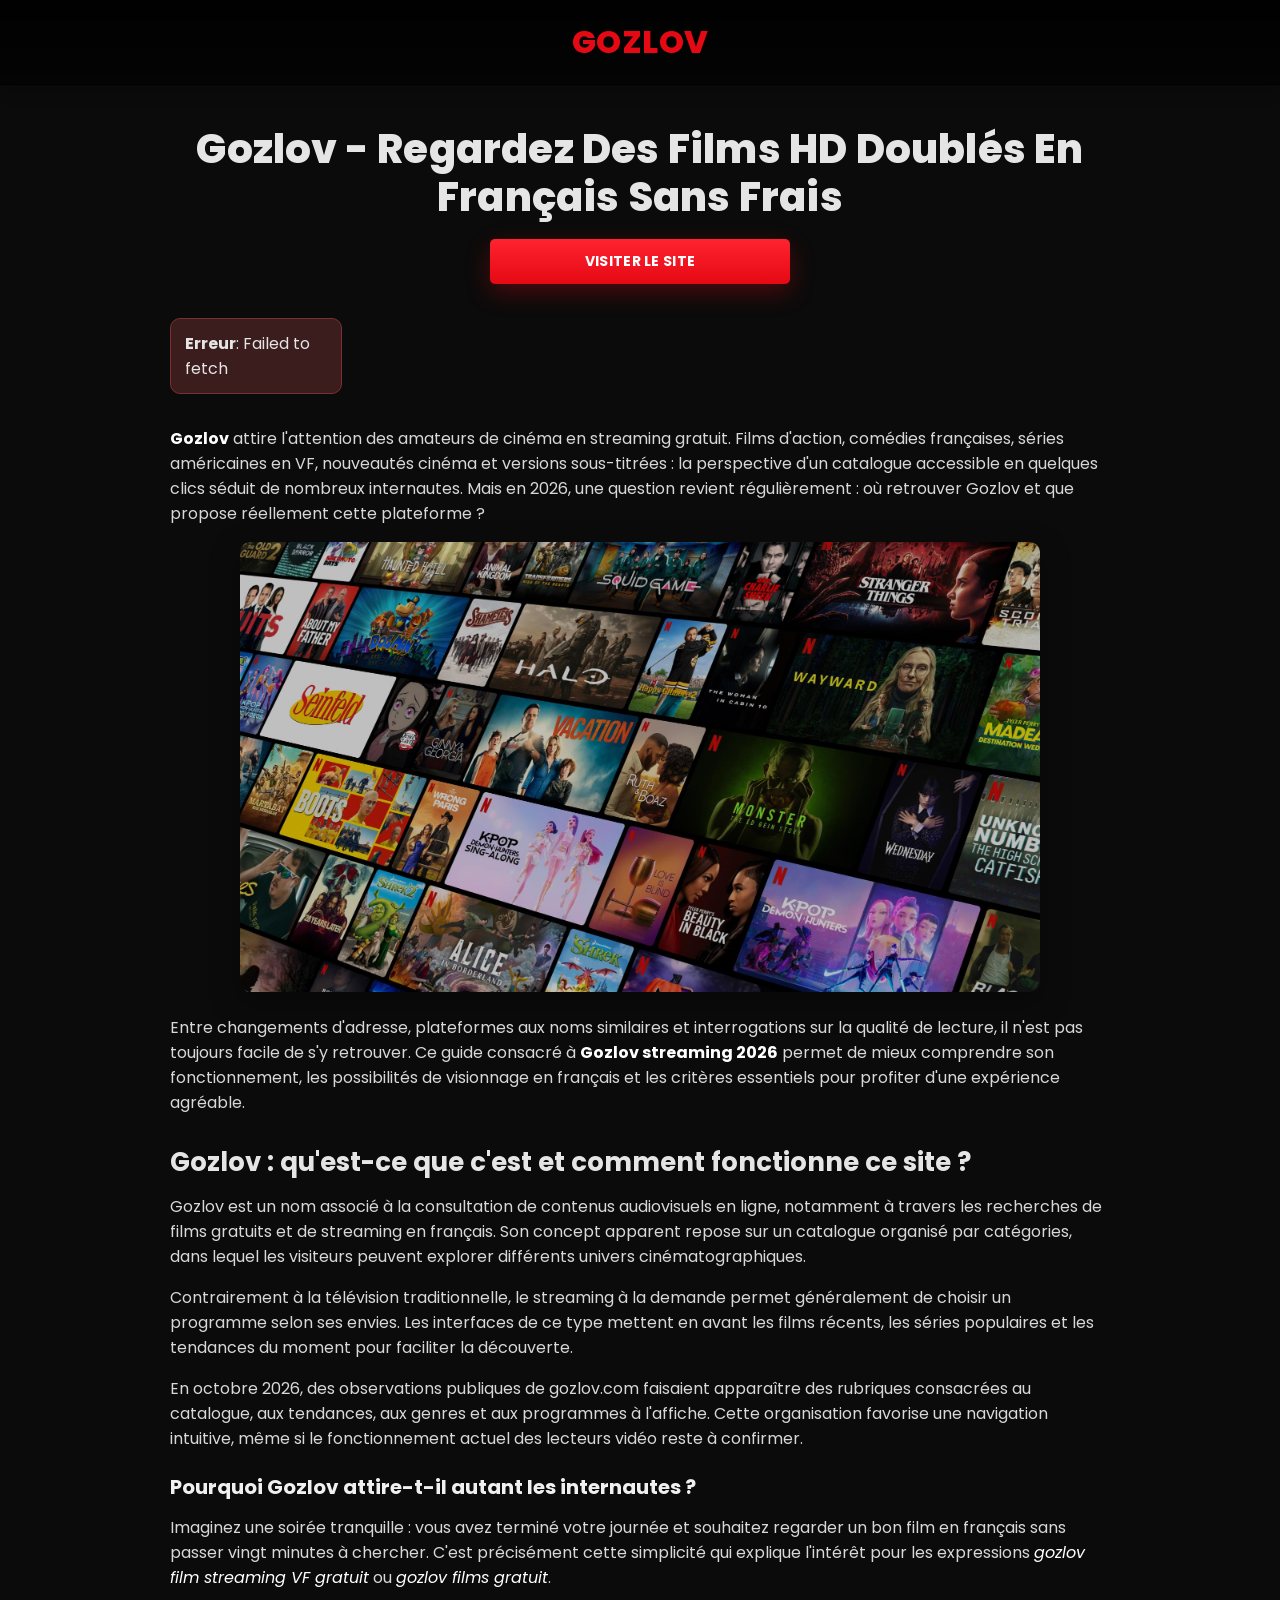
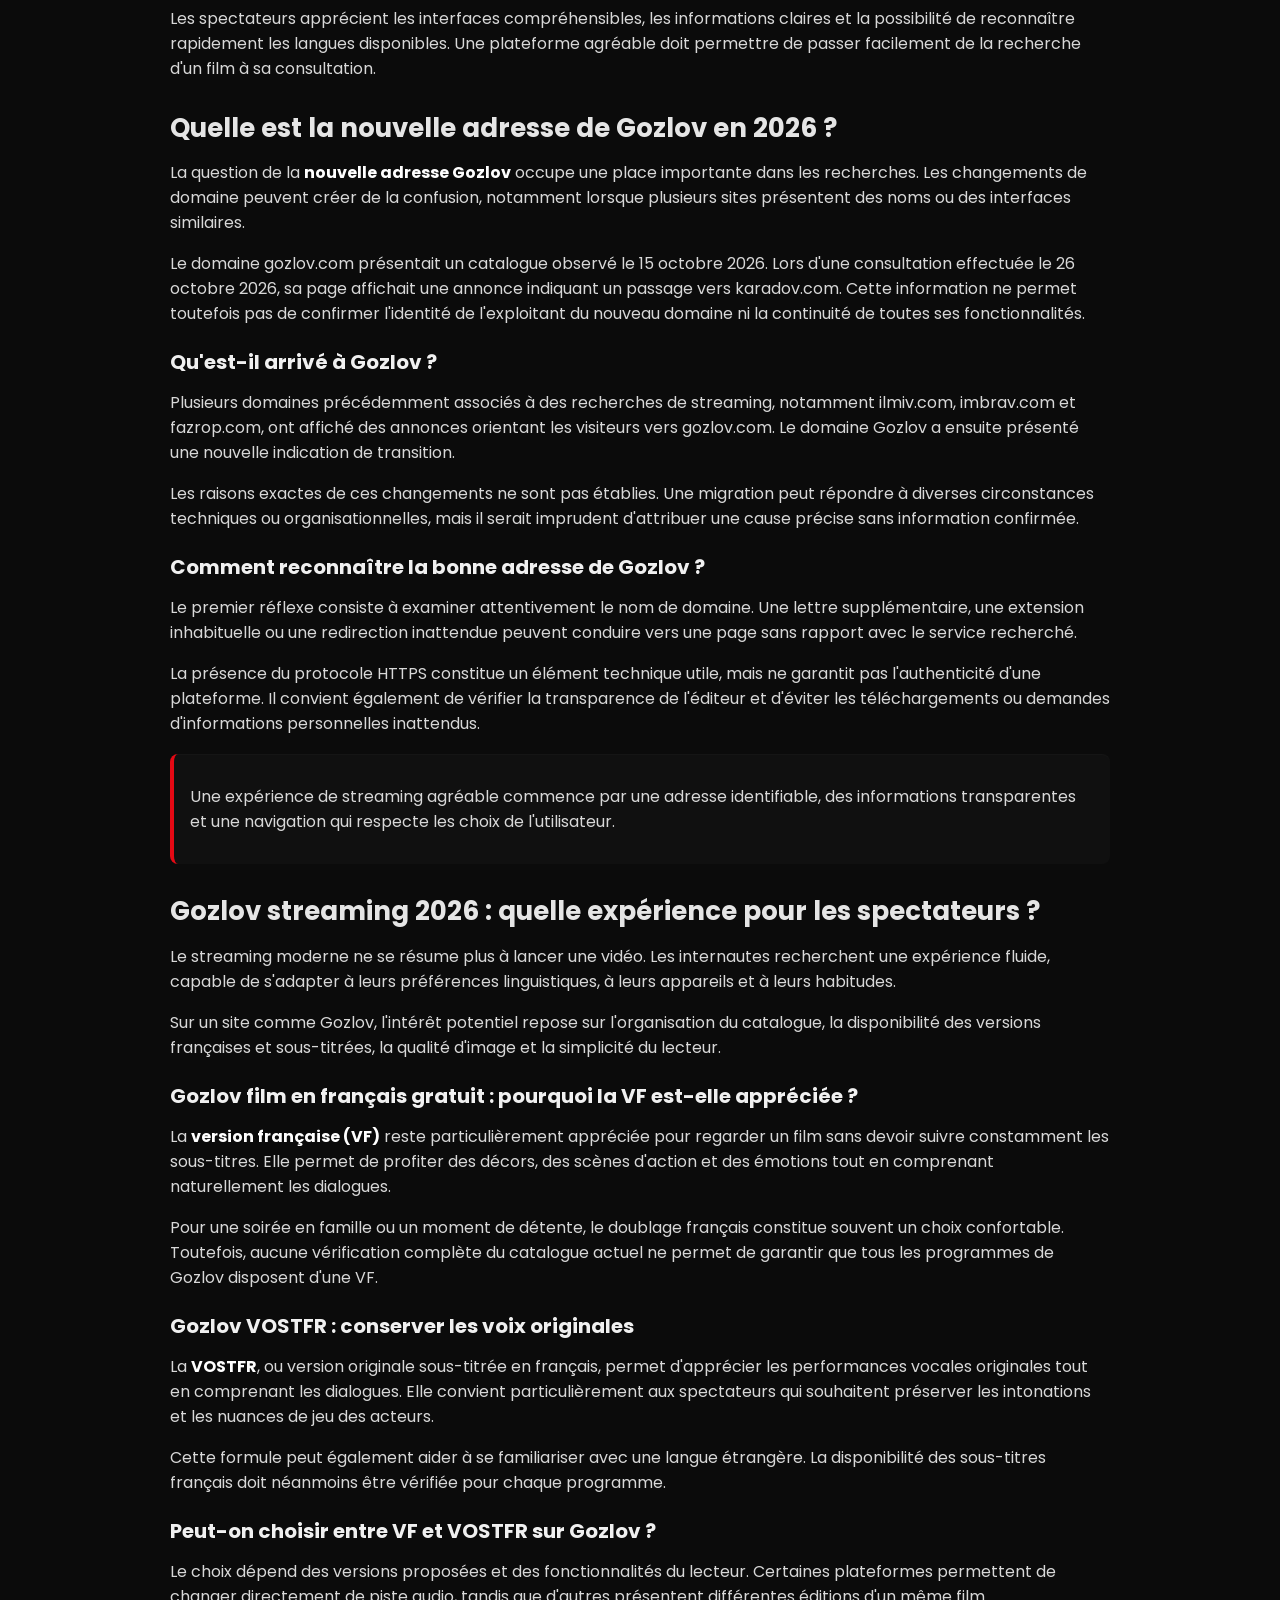
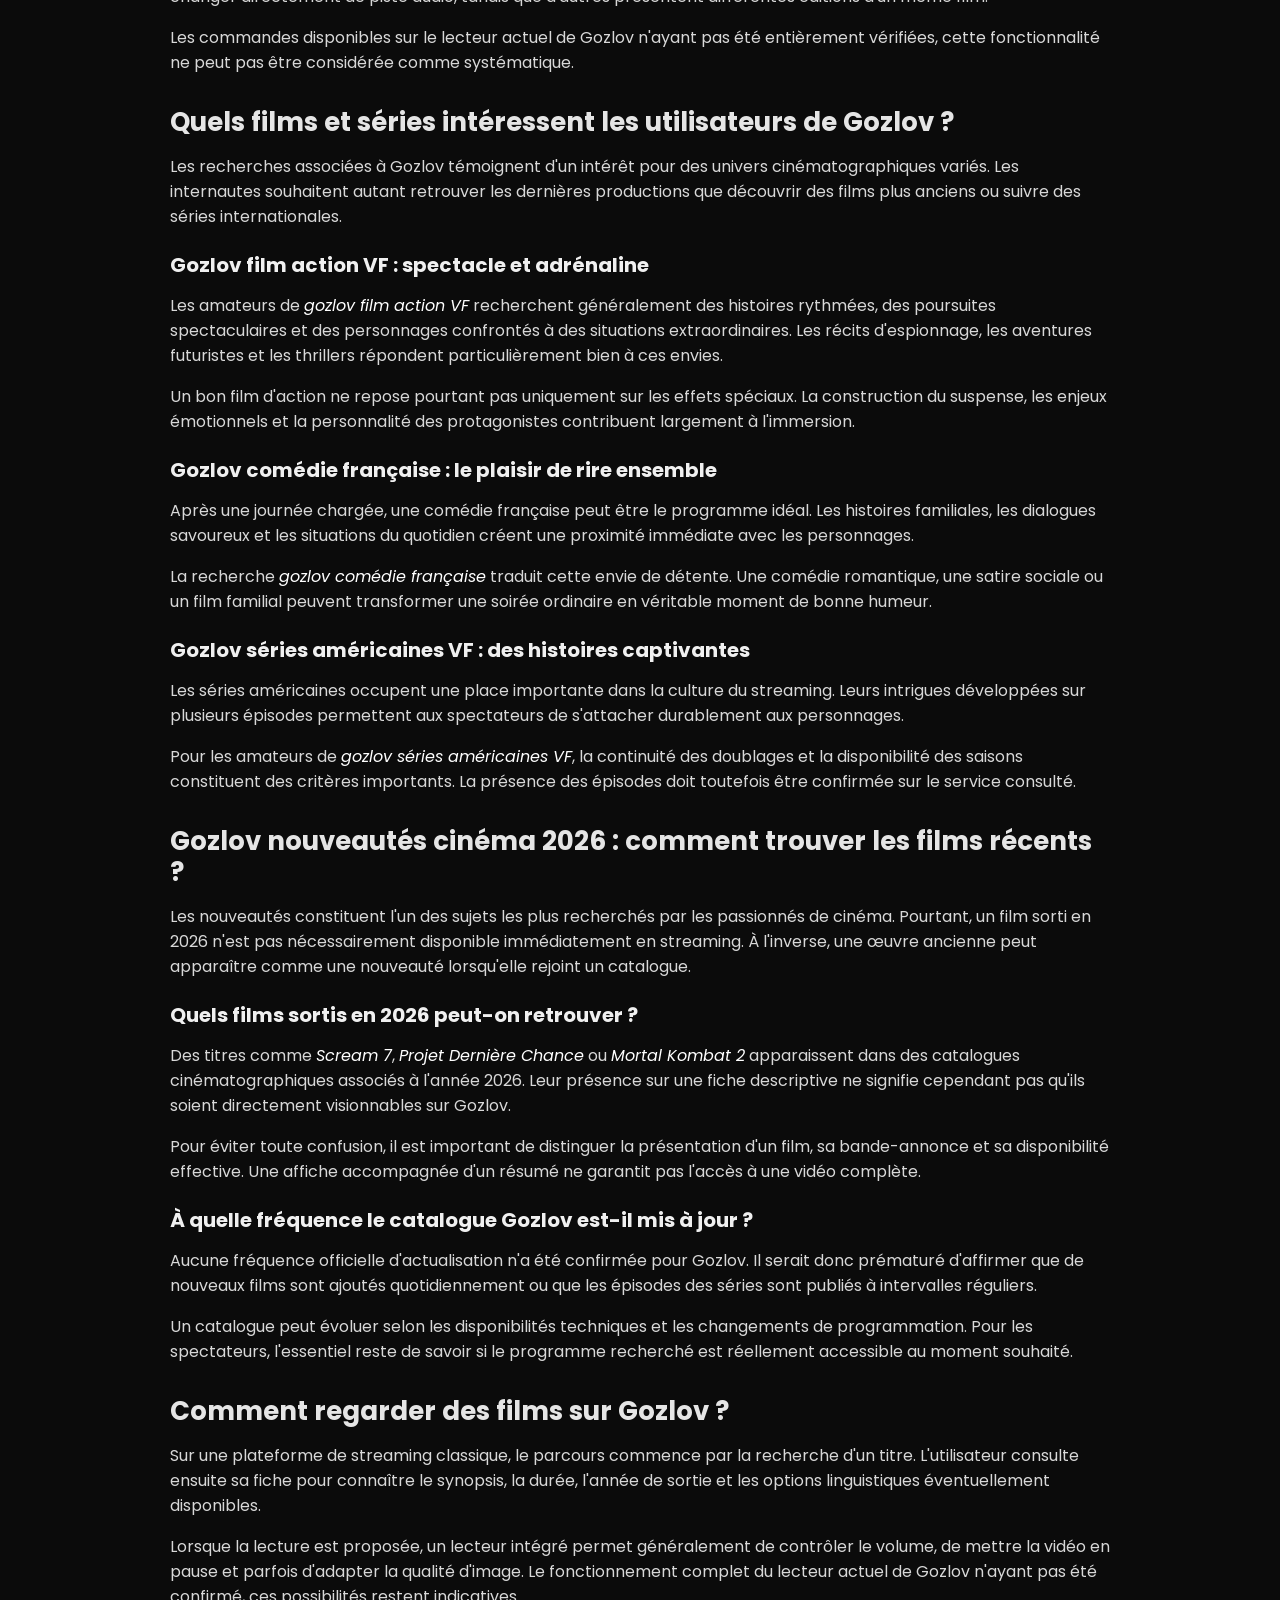
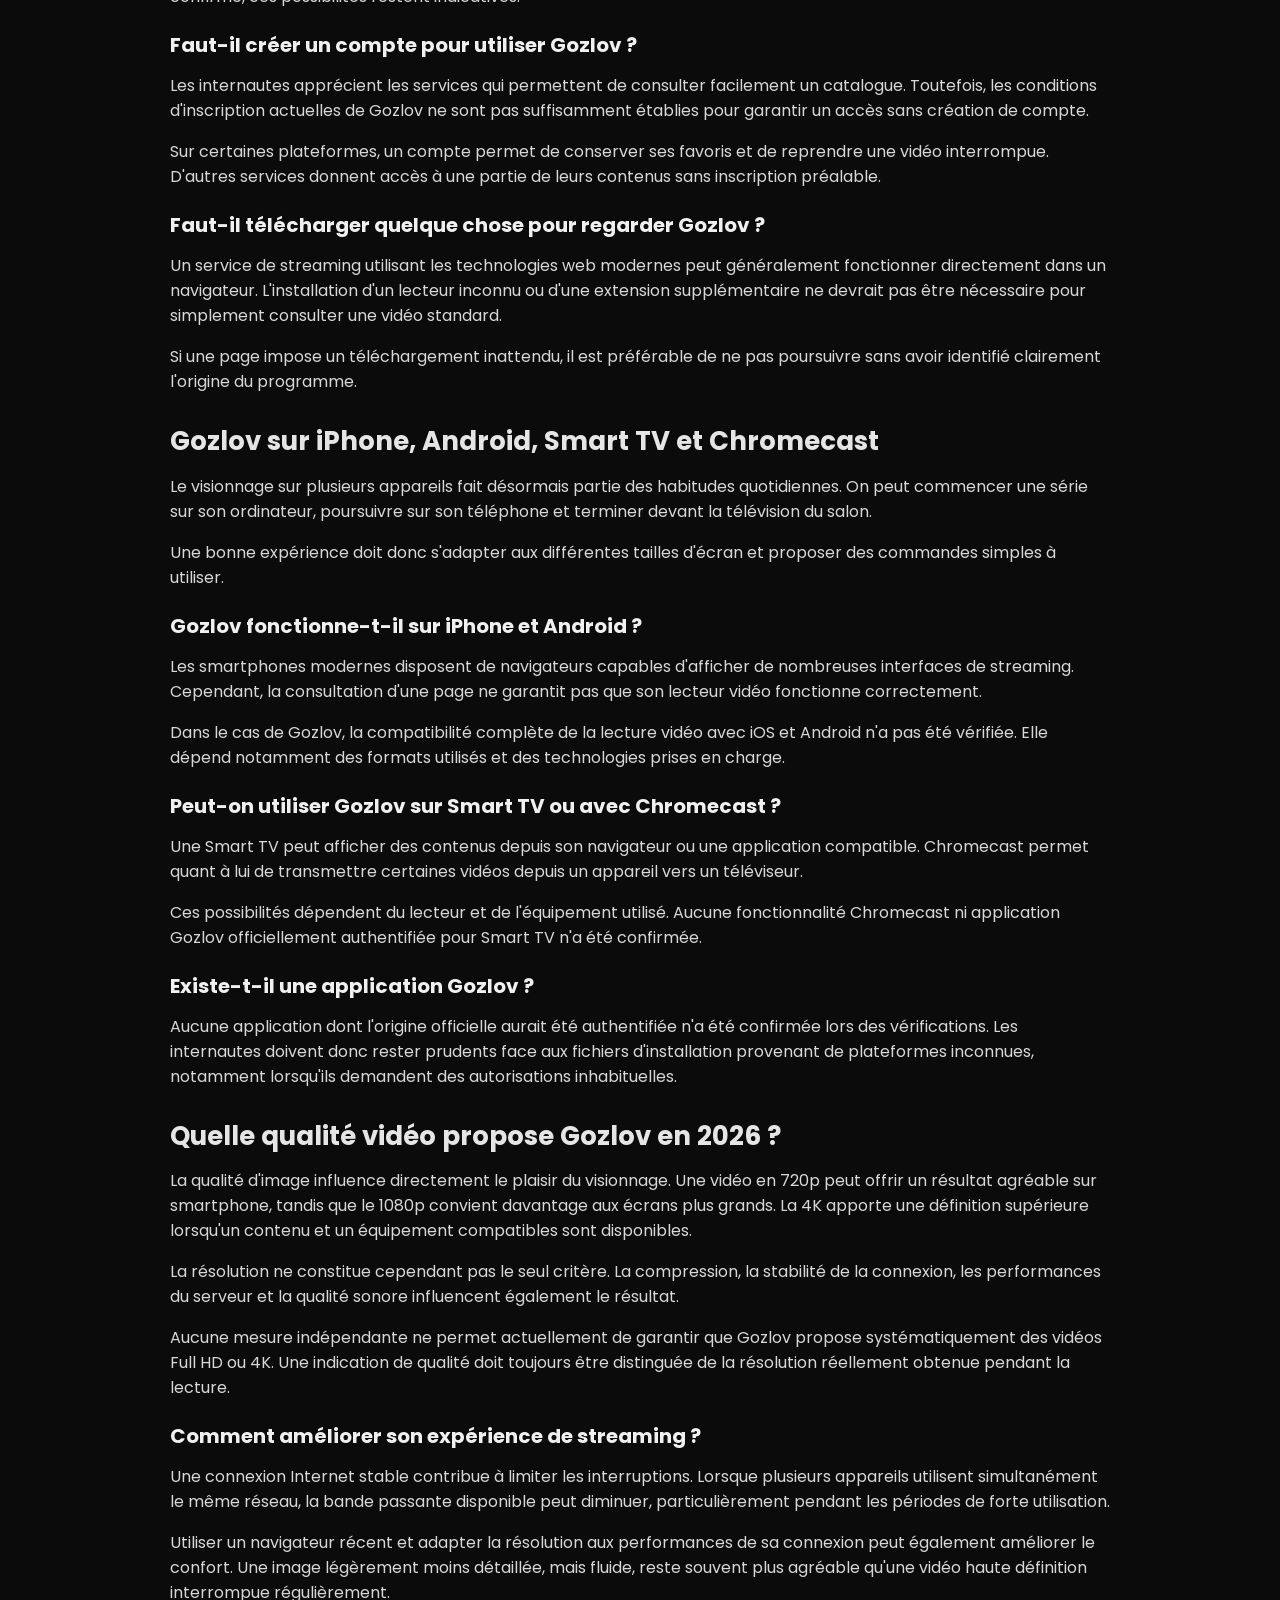
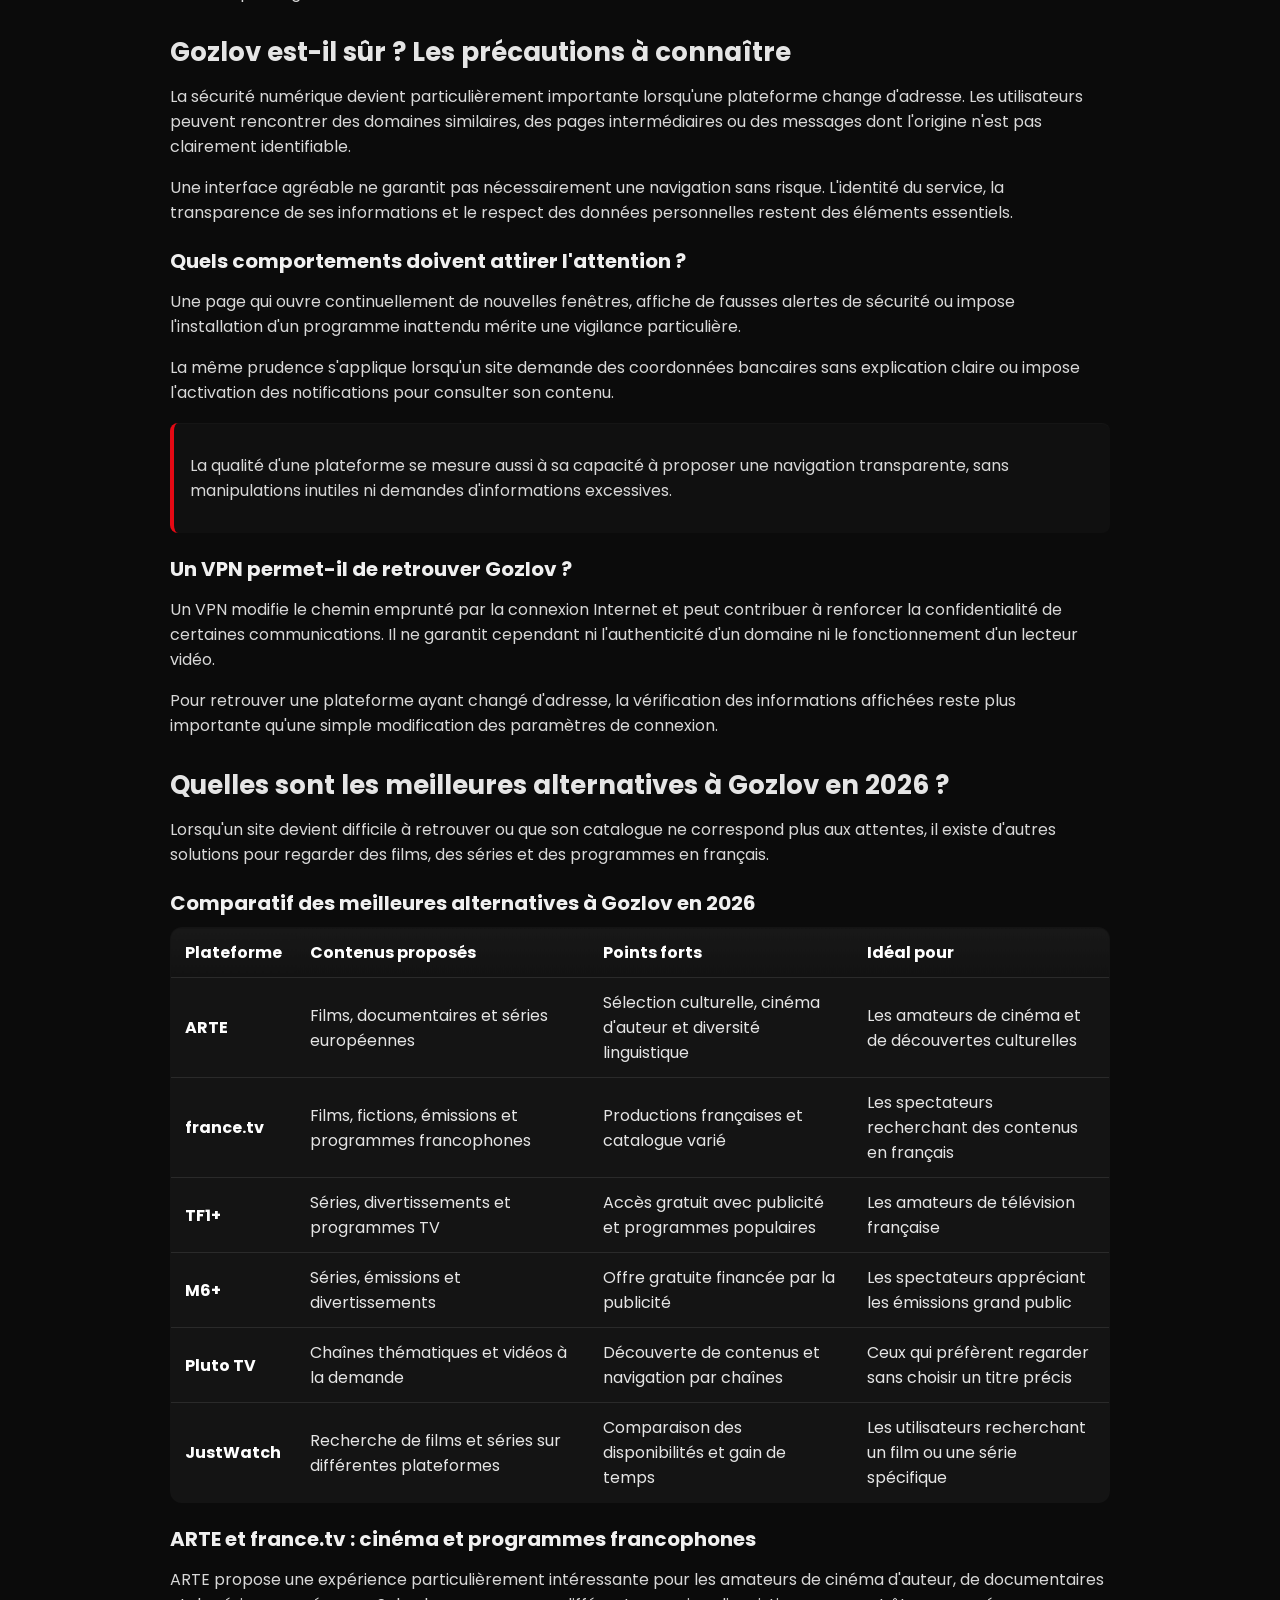
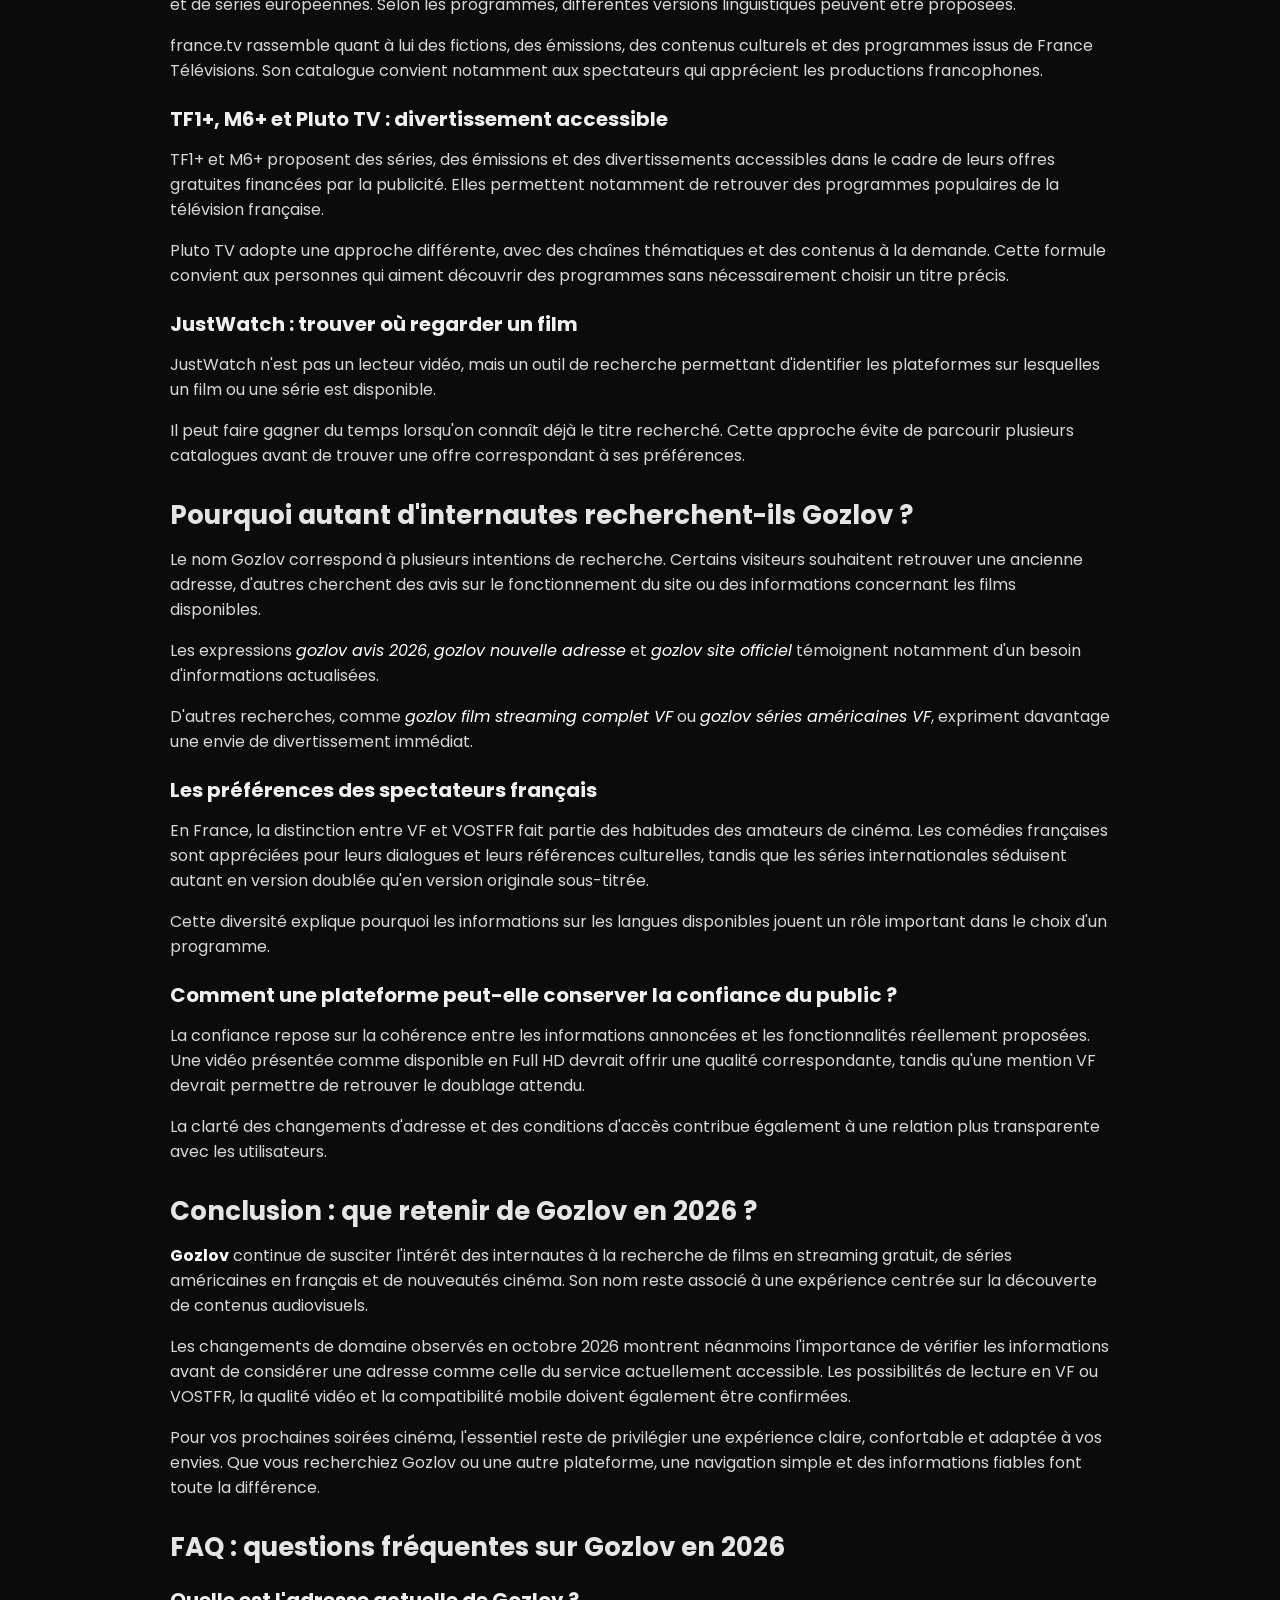
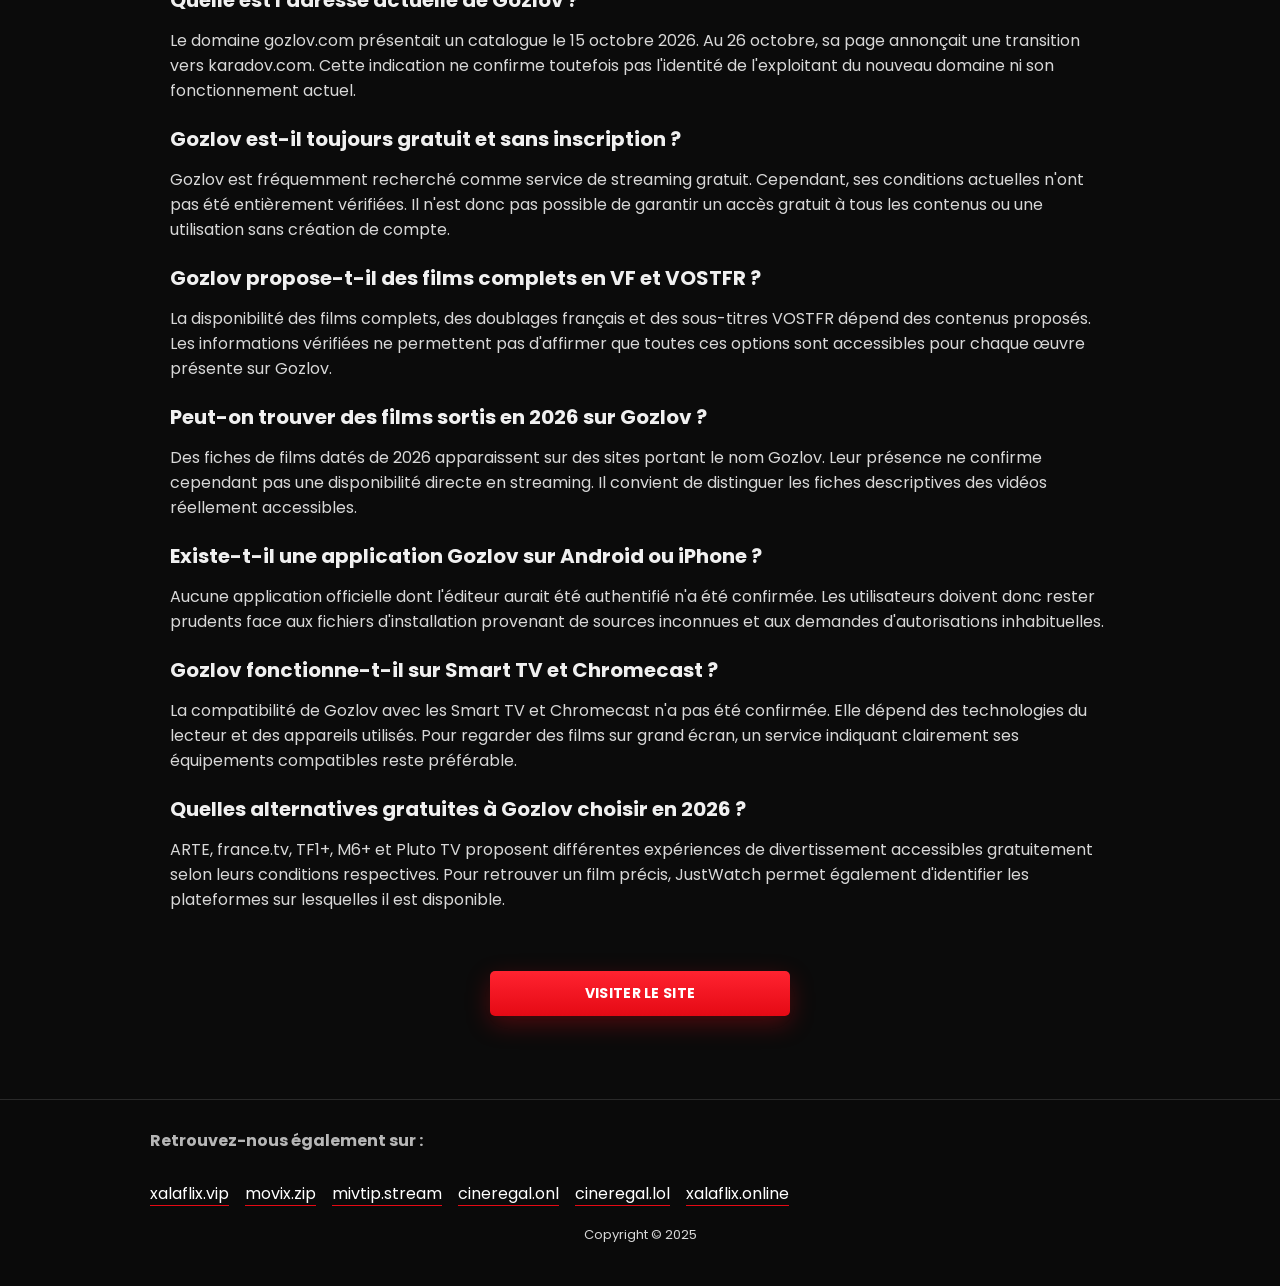
==== commit aca8fe7f: "gozlov.digital" ====
--- a/gozlov.digital/index.html
+++ b/gozlov.digital/index.html
@@ -210,6 +210,59 @@
 
 <p>Lorsqu'un site devient difficile à retrouver ou que son catalogue ne correspond plus aux attentes, il existe d'autres solutions pour regarder des films, des séries et des programmes en français.</p>
 
+<h3>Comparatif des meilleures alternatives à Gozlov en 2026</h3>
+
+<div style="overflow-x: auto;">
+<table>
+  <thead>
+    <tr>
+      <th>Plateforme</th>
+      <th>Contenus proposés</th>
+      <th>Points forts</th>
+      <th>Idéal pour</th>
+    </tr>
+  </thead>
+  <tbody>
+    <tr>
+      <td><strong>ARTE</strong></td>
+      <td>Films, documentaires et séries européennes</td>
+      <td>Sélection culturelle, cinéma d'auteur et diversité linguistique</td>
+      <td>Les amateurs de cinéma et de découvertes culturelles</td>
+    </tr>
+    <tr>
+      <td><strong>france.tv</strong></td>
+      <td>Films, fictions, émissions et programmes francophones</td>
+      <td>Productions françaises et catalogue varié</td>
+      <td>Les spectateurs recherchant des contenus en français</td>
+    </tr>
+    <tr>
+      <td><strong>TF1+</strong></td>
+      <td>Séries, divertissements et programmes TV</td>
+      <td>Accès gratuit avec publicité et programmes populaires</td>
+      <td>Les amateurs de télévision française</td>
+    </tr>
+    <tr>
+      <td><strong>M6+</strong></td>
+      <td>Séries, émissions et divertissements</td>
+      <td>Offre gratuite financée par la publicité</td>
+      <td>Les spectateurs appréciant les émissions grand public</td>
+    </tr>
+    <tr>
+      <td><strong>Pluto TV</strong></td>
+      <td>Chaînes thématiques et vidéos à la demande</td>
+      <td>Découverte de contenus et navigation par chaînes</td>
+      <td>Ceux qui préfèrent regarder sans choisir un titre précis</td>
+    </tr>
+    <tr>
+      <td><strong>JustWatch</strong></td>
+      <td>Recherche de films et séries sur différentes plateformes</td>
+      <td>Comparaison des disponibilités et gain de temps</td>
+      <td>Les utilisateurs recherchant un film ou une série spécifique</td>
+    </tr>
+  </tbody>
+</table>
+</div>
+
 <h3>ARTE et france.tv : cinéma et programmes francophones</h3>
 
 <p>ARTE propose une expérience particulièrement intéressante pour les amateurs de cinéma d'auteur, de documentaires et de séries européennes. Selon les programmes, différentes versions linguistiques peuvent être proposées.</p>
@@ -227,40 +280,6 @@
 <p>JustWatch n'est pas un lecteur vidéo, mais un outil de recherche permettant d'identifier les plateformes sur lesquelles un film ou une série est disponible.</p>
 
 <p>Il peut faire gagner du temps lorsqu'on connaît déjà le titre recherché. Cette approche évite de parcourir plusieurs catalogues avant de trouver une offre correspondant à ses préférences.</p>
-
-<h2>Qu'est-ce qui différencie Gozlov des autres plateformes ?</h2>
-
-<p>Chaque service de streaming adopte sa propre manière d'organiser et de présenter les contenus. Certains privilégient une sélection éditoriale, tandis que d'autres mettent davantage l'accent sur la variété des genres ou les tendances.</p>
-
-<p>Les recherches autour de Gozlov révèlent surtout un intérêt pour les films en français, les nouveautés et une navigation simple. Les utilisateurs attendent une interface leur permettant de reconnaître rapidement les contenus qui correspondent à leurs envies.</p>
-
-<h3>Pourquoi l'expérience utilisateur est-elle essentielle ?</h3>
-
-<p>Imaginez une bibliothèque contenant des milliers de livres, mais sans indication pour retrouver un auteur ou un genre. Même avec un immense catalogue, la recherche deviendrait frustrante. Le principe est identique pour le streaming.</p>
-
-<p>Une présentation claire, des fiches détaillées et des informations linguistiques compréhensibles peuvent transformer une recherche laborieuse en une expérience agréable.</p>
-
-<h3>Pourquoi la gratuité ne suffit-elle pas ?</h3>
-
-<p>La gratuité peut attirer des visiteurs, mais elle ne garantit pas leur satisfaction. Des interruptions fréquentes, des lecteurs instables ou des informations imprécises risquent de nuire au visionnage.</p>
-
-<p>Un service capable de combiner simplicité, transparence et confort dispose de meilleurs atouts pour répondre durablement aux attentes de ses utilisateurs.</p>
-
-<h2>Les nouveaux horizons du streaming en 2026</h2>
-
-<p>Le streaming évolue avec les habitudes du public. Les spectateurs recherchent désormais des expériences capables de comprendre leurs goûts, de faciliter la découverte et de s'adapter à différents appareils.</p>
-
-<h3>Des recommandations adaptées aux envies</h3>
-
-<p>Les outils de recherche intelligents peuvent permettre de trouver un film à partir d'une ambiance ou d'un thème, même sans connaître son titre. Une demande comme <em>une comédie française pour ce soir</em> décrit une envie plutôt qu'une œuvre précise.</p>
-
-<p>Cette évolution peut favoriser la découverte de productions moins connues et rendre la navigation plus naturelle. Il s'agit toutefois d'une tendance générale du secteur, et non d'une fonctionnalité officiellement annoncée par Gozlov.</p>
-
-<h3>VF, VOSTFR et continuité entre appareils</h3>
-
-<p>Les options linguistiques et l'accessibilité occupent une place croissante dans les attentes des utilisateurs. Pouvoir choisir un doublage, ajuster les sous-titres ou reprendre une lecture sur un autre appareil améliore le confort quotidien.</p>
-
-<p>Ces fonctionnalités deviennent des critères importants pour comparer les plateformes, au même titre que la richesse de leur catalogue ou la qualité de leur interface.</p>
 
 <h2>Pourquoi autant d'internautes recherchent-ils Gozlov ?</h2>
 
